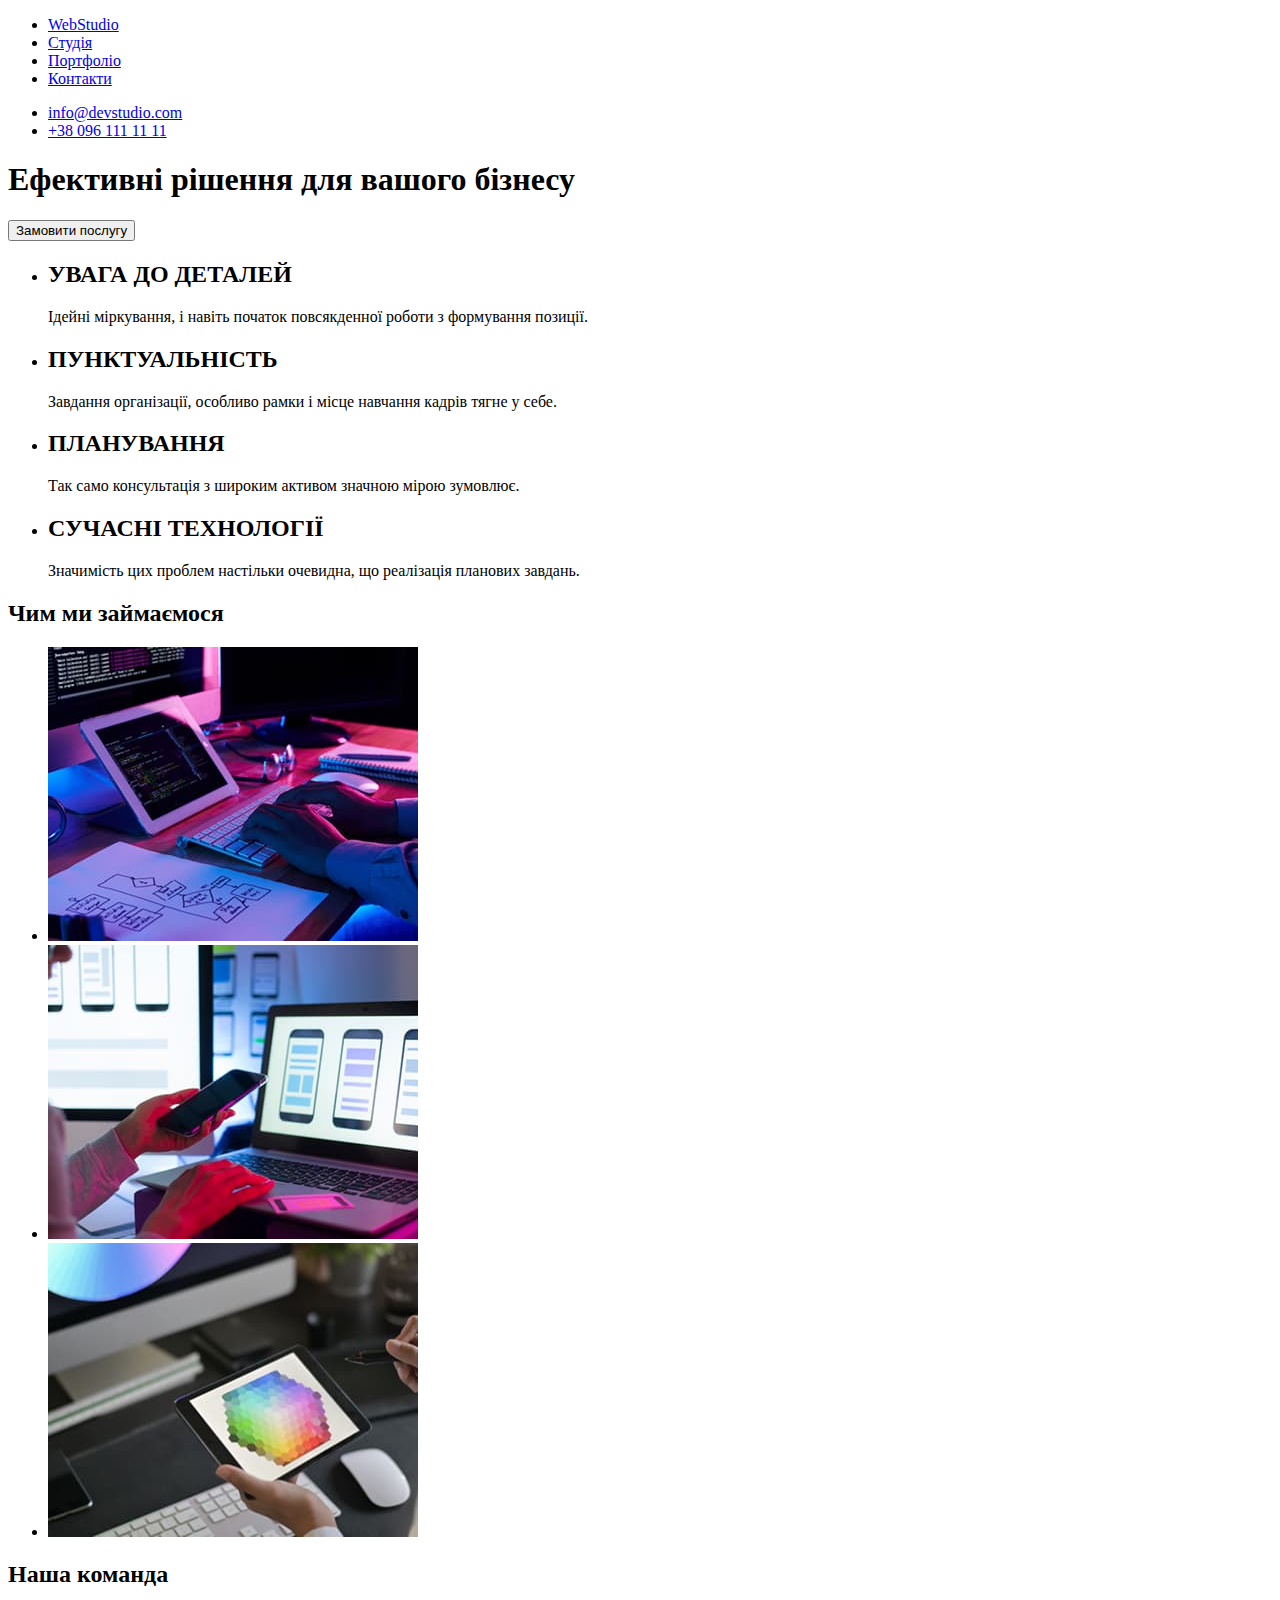
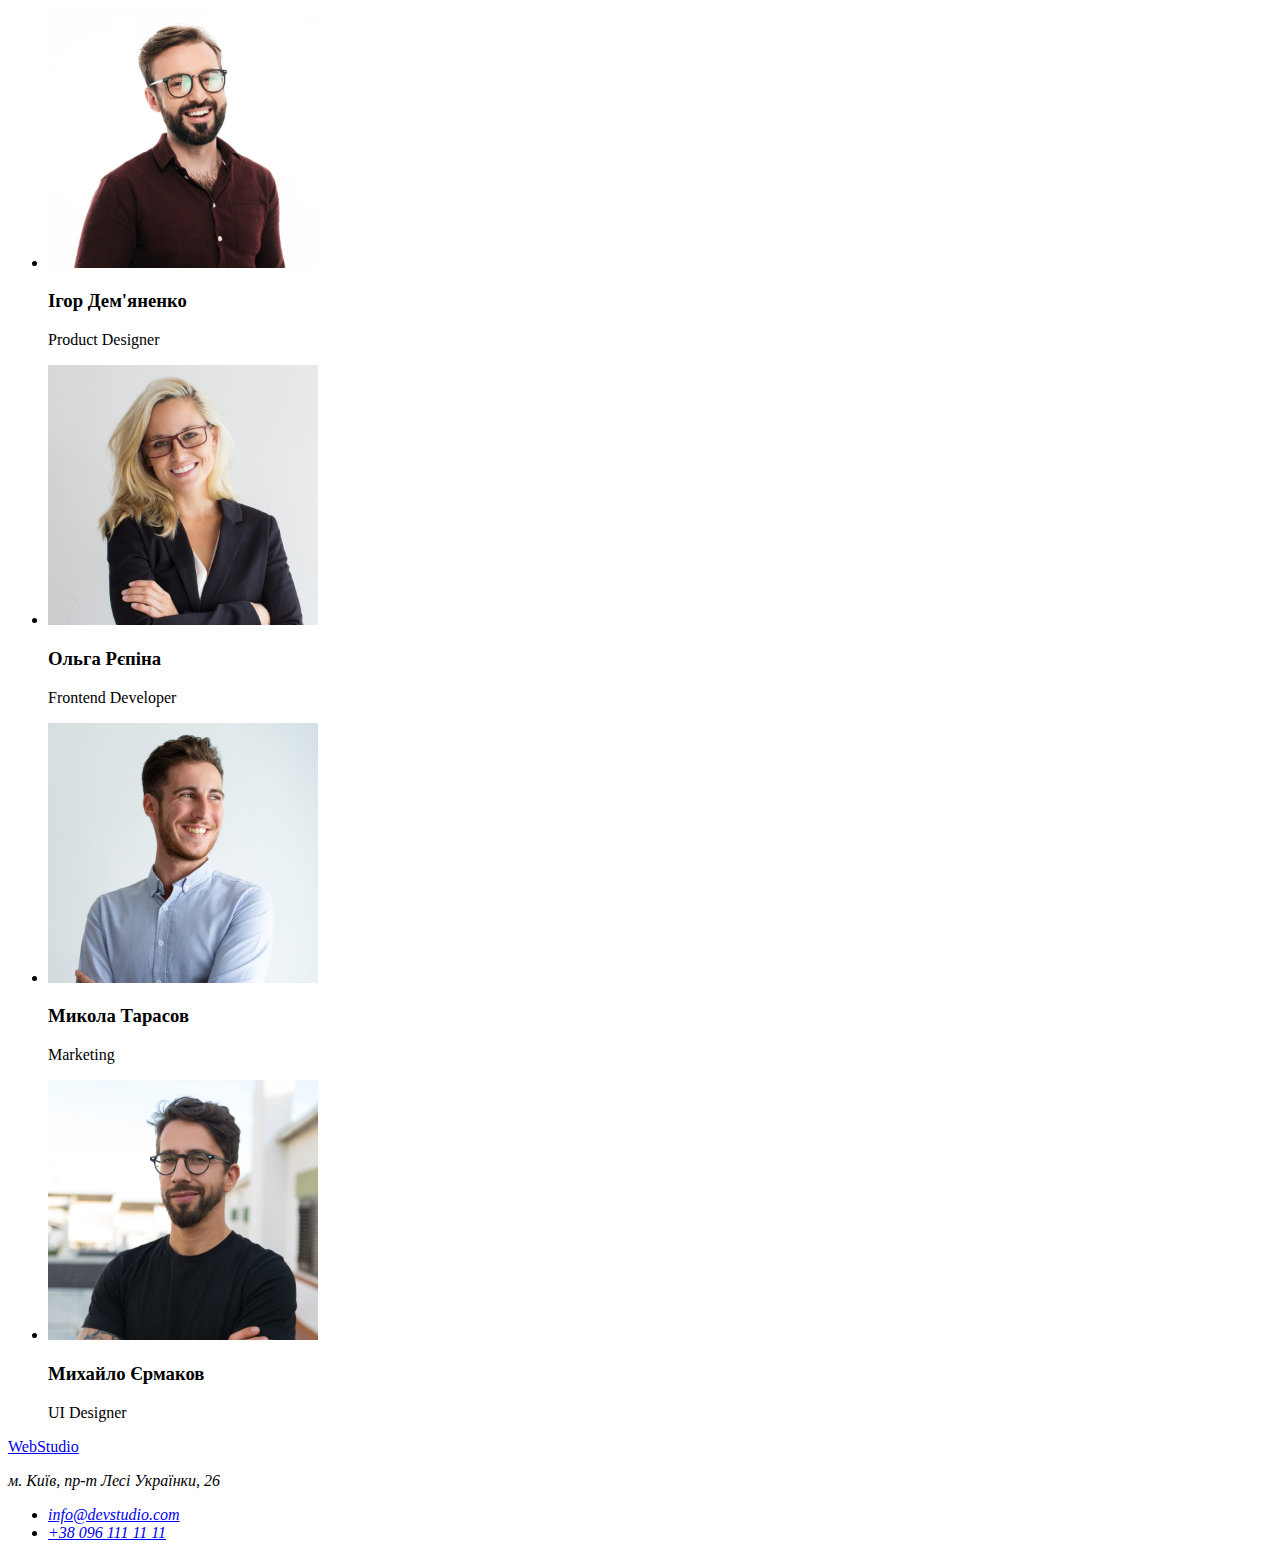
==== index.html @ ef0491e6 "Добавляет ссылки на страницу портфолио и контактов, переводит текст на украинский язык" ====
<!DOCTYPE html>
<html lang="ru">
    <head>
        <meta charset="UTF-8" />
        <meta name="viewport" content="width=device-width, initial-scale=1.0" />
        <meta name="description" content="Услуги веб-студии" />
        <title>Web Studio</title>
    </head>
    <body>
        <header>
            <nav>
                <ul>
                    <li><a href="./index.html">WebStudio</a></li>
                    <li><a href="./index.html">Студія</a></li>
                    <li><a href="./portfolio.html">Портфоліо</a></li>
                    <li><a href="./сontacts.html">Контакти</a></li>
                </ul>
            </nav>
            <ul>
                <li>
                    <a href="mailto:info@devstudio.com">info@devstudio.com</a>
                </li>
                <li><a href="tel:+380961111111">+38 096 111 11 11</a></li>
            </ul>
        </header>
        <main>
            <section>
                <h1>Ефективні рішення для вашого бізнесу</h1>
                <button type="button">Замовити послугу</button>
            </section>
            <section>
                <ul>
                    <li>
                        <h2>УВАГА ДО ДЕТАЛЕЙ</h2>
                        <p>
                            Ідейні міркування, і навіть початок повсякденної роботи з формування
                            позиції.
                        </p>
                    </li>
                    <li>
                        <h2>ПУНКТУАЛЬНІСТЬ</h2>
                        <p>
                            Завдання організації, особливо рамки і місце навчання кадрів тягне у
                            себе.
                        </p>
                    </li>
                    <li>
                        <h2>ПЛАНУВАННЯ</h2>
                        <p>Так само консультація з широким активом значною мірою зумовлює.</p>
                    </li>
                    <li>
                        <h2>СУЧАСНІ ТЕХНОЛОГІЇ</h2>
                        <p>
                            Значимість цих проблем настільки очевидна, що реалізація планових
                            завдань.
                        </p>
                    </li>
                </ul>
            </section>
            <section>
                <h2>Чим ми займаємося</h2>
                <ul>
                    <li>
                        <a href="">
                            <img src="./images/box_1.jpg" alt="программирование" width="370" />
                        </a>
                    </li>
                    <li>
                        <a href="">
                            <img
                                src="./images/box_2.jpg"
                                alt="интерфейсы для мобильных устройств"
                                width="370"
                            />
                        </a>
                    </li>
                    <li>
                        <a href="">
                            <img src="./images/box_3.jpg" alt="веб-дизайн" width="370" />
                        </a>
                    </li>
                </ul>
            </section>
            <section>
                <h2>Наша команда</h2>
                <ul>
                    <li>
                        <img src="./images/img_1.jpg" alt="Фото Игоря Демьяненко" width="270" />
                        <h3>Ігор Дем'яненко</h3>
                        <p>Product Designer</p>
                    </li>
                    <li>
                        <img src="./images/img_2.jpg" alt="Фото Ольги Репиной" width="270" />
                        <h3>Ольга Рєпіна</h3>
                        <p>Frontend Developer</p>
                    </li>
                    <li>
                        <img src="./images/img_3.jpg" alt="Фото Николая Тарасова" width="270" />
                        <h3>Микола Тарасов</h3>
                        <p>Marketing</p>
                    </li>
                    <li>
                        <img src="./images/img_4.jpg" alt="Фото Михаила Ермакова" width="270" />
                        <h3>Михайло Єрмаков</h3>
                        <p>UI Designer</p>
                    </li>
                </ul>
            </section>
        </main>
        <footer>
            <a href="./index.html">WebStudio</a>
            <address>
                <p>м. Київ, пр-т Лесі Українки, 26</p>
                <ul>
                    <li>
                        <a href="mailto:info@devstudio.com">info@devstudio.com</a>
                    </li>
                    <li><a href="tel:+380961111111">+38 096 111 11 11</a></li>
                </ul>
            </address>
        </footer>
    </body>
</html>
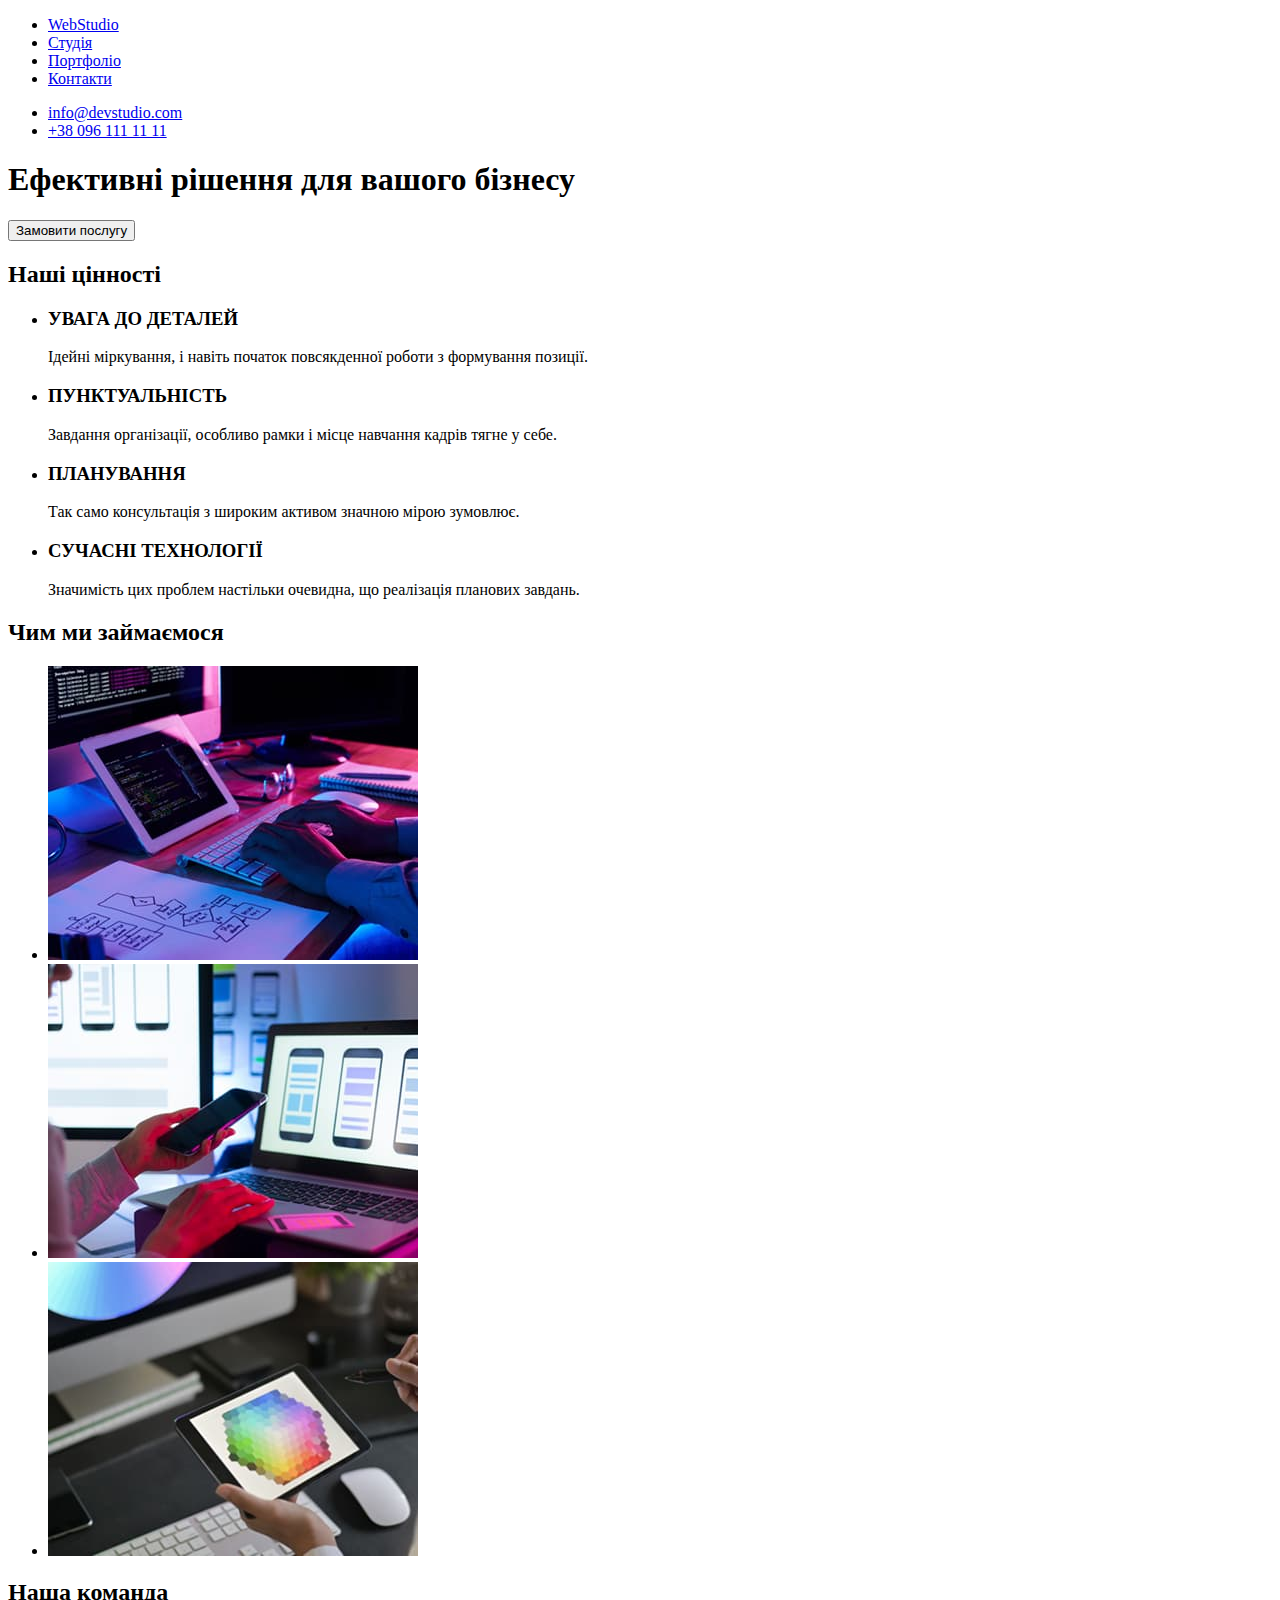
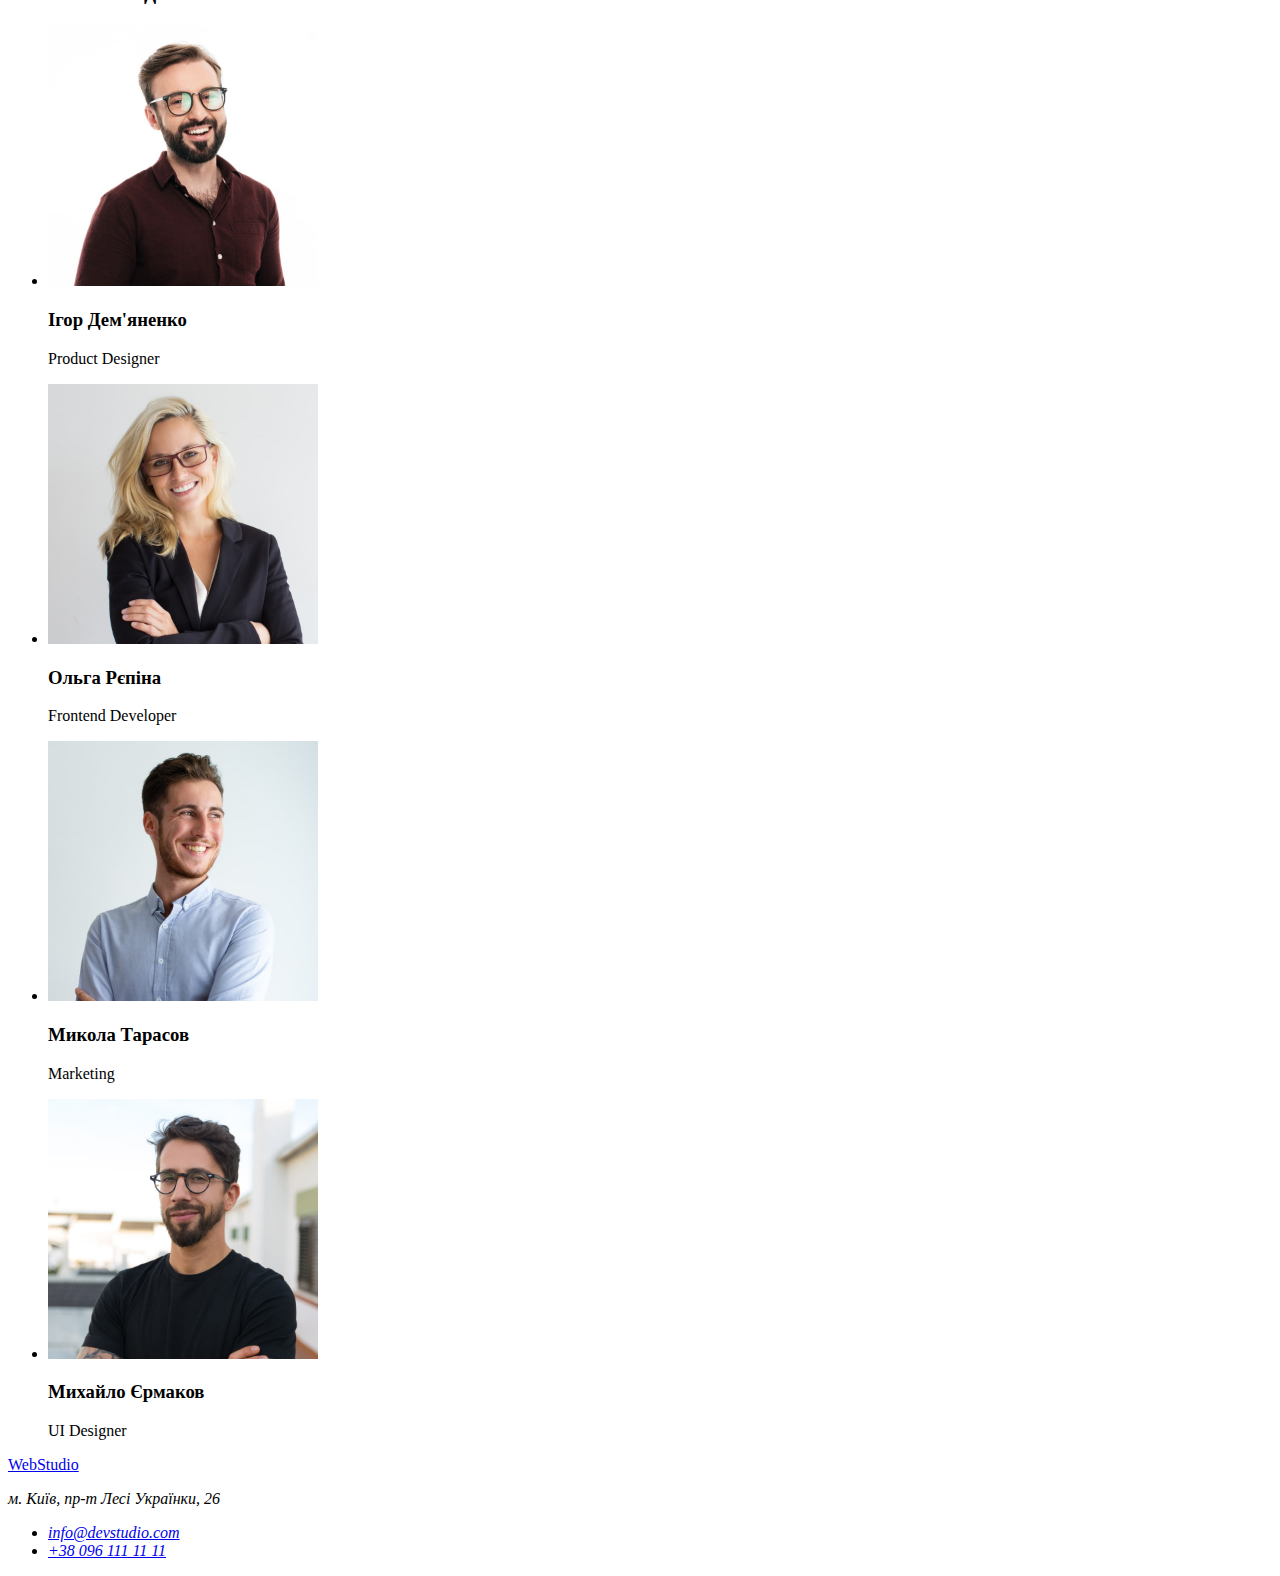
==== commit d48f5662: "Добавляет разметку в index.html и portfolio.html" ====
--- a/index.html
+++ b/index.html
@@ -29,27 +29,28 @@
                 <button type="button">Замовити послугу</button>
             </section>
             <section>
+               <h2>Наші цінності</h2>
                 <ul>
                     <li>
-                        <h2>УВАГА ДО ДЕТАЛЕЙ</h2>
+                        <h3>УВАГА ДО ДЕТАЛЕЙ</h3>
                         <p>
                             Ідейні міркування, і навіть початок повсякденної роботи з формування
                             позиції.
                         </p>
                     </li>
                     <li>
-                        <h2>ПУНКТУАЛЬНІСТЬ</h2>
+                        <h3>ПУНКТУАЛЬНІСТЬ</h3>
                         <p>
                             Завдання організації, особливо рамки і місце навчання кадрів тягне у
                             себе.
                         </p>
                     </li>
                     <li>
-                        <h2>ПЛАНУВАННЯ</h2>
+                        <h3>ПЛАНУВАННЯ</h3>
                         <p>Так само консультація з широким активом значною мірою зумовлює.</p>
                     </li>
                     <li>
-                        <h2>СУЧАСНІ ТЕХНОЛОГІЇ</h2>
+                        <h3>СУЧАСНІ ТЕХНОЛОГІЇ</h3>
                         <p>
                             Значимість цих проблем настільки очевидна, що реалізація планових
                             завдань.
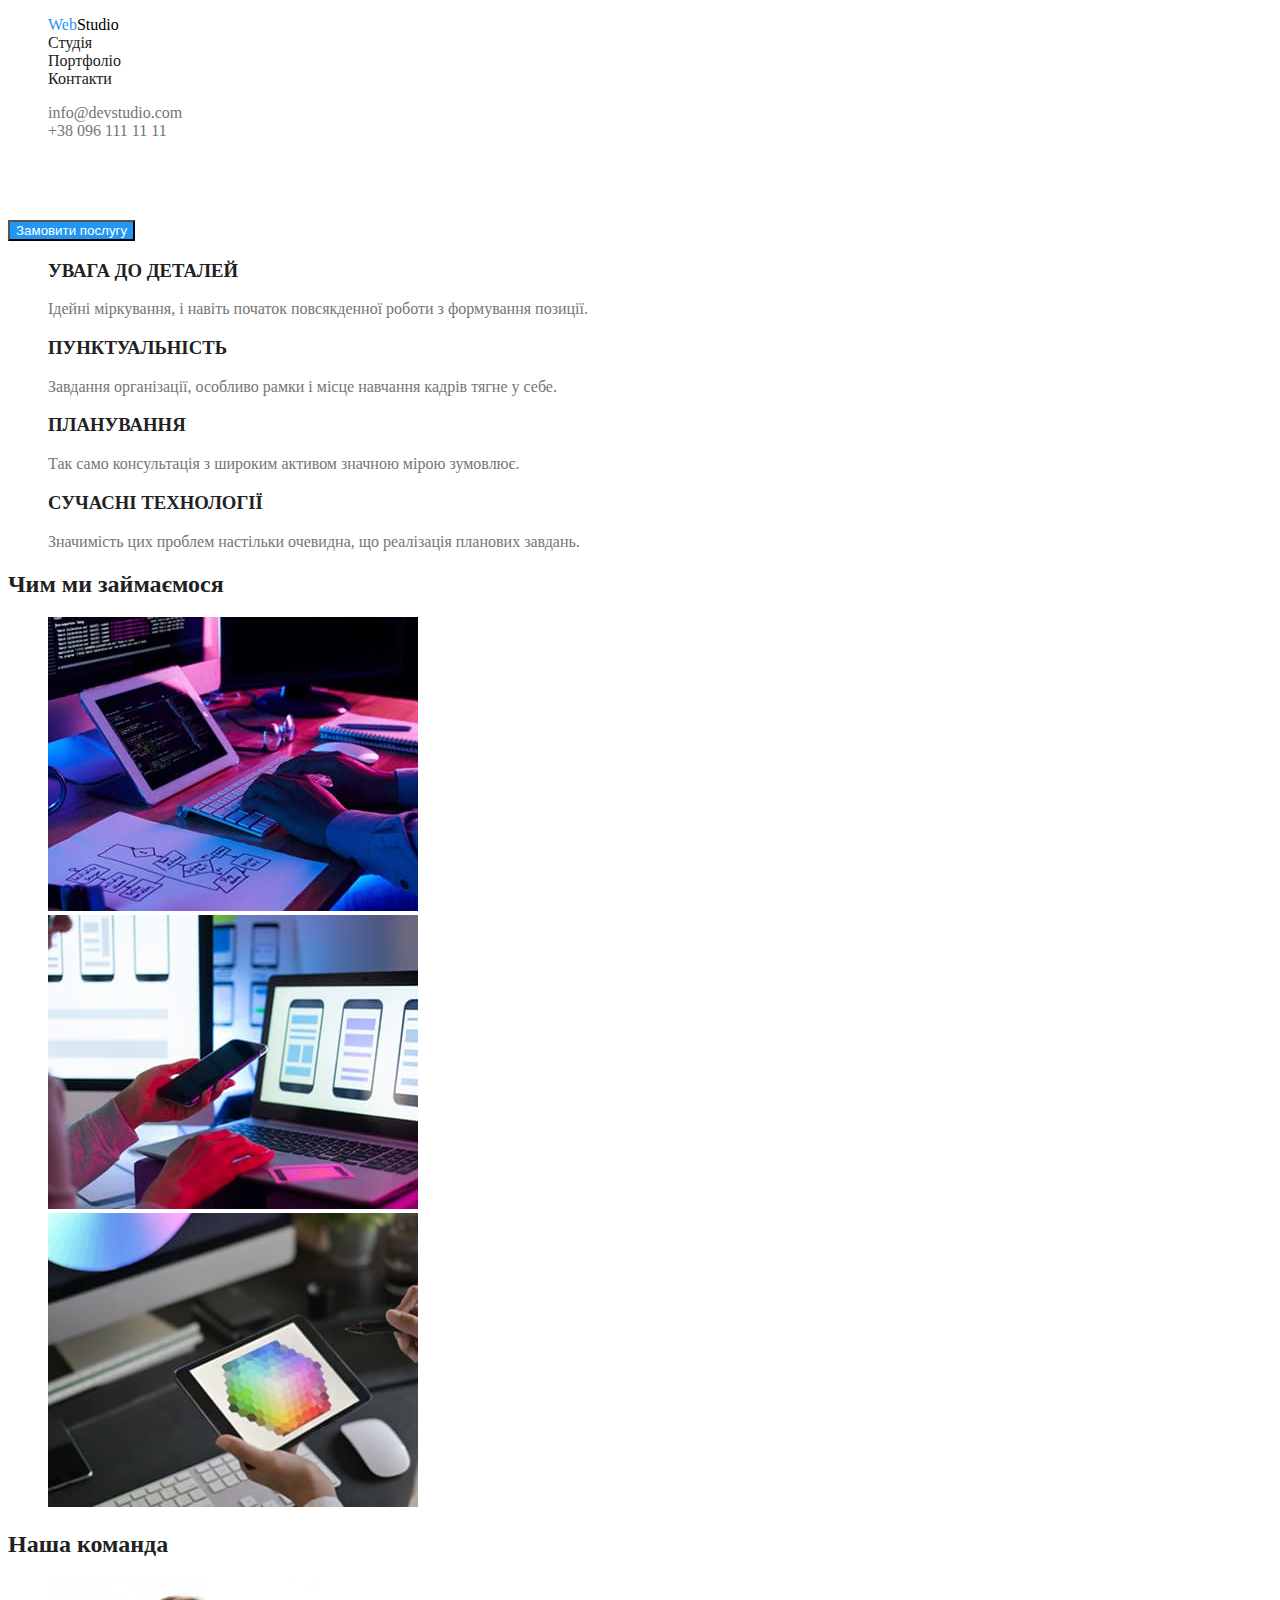
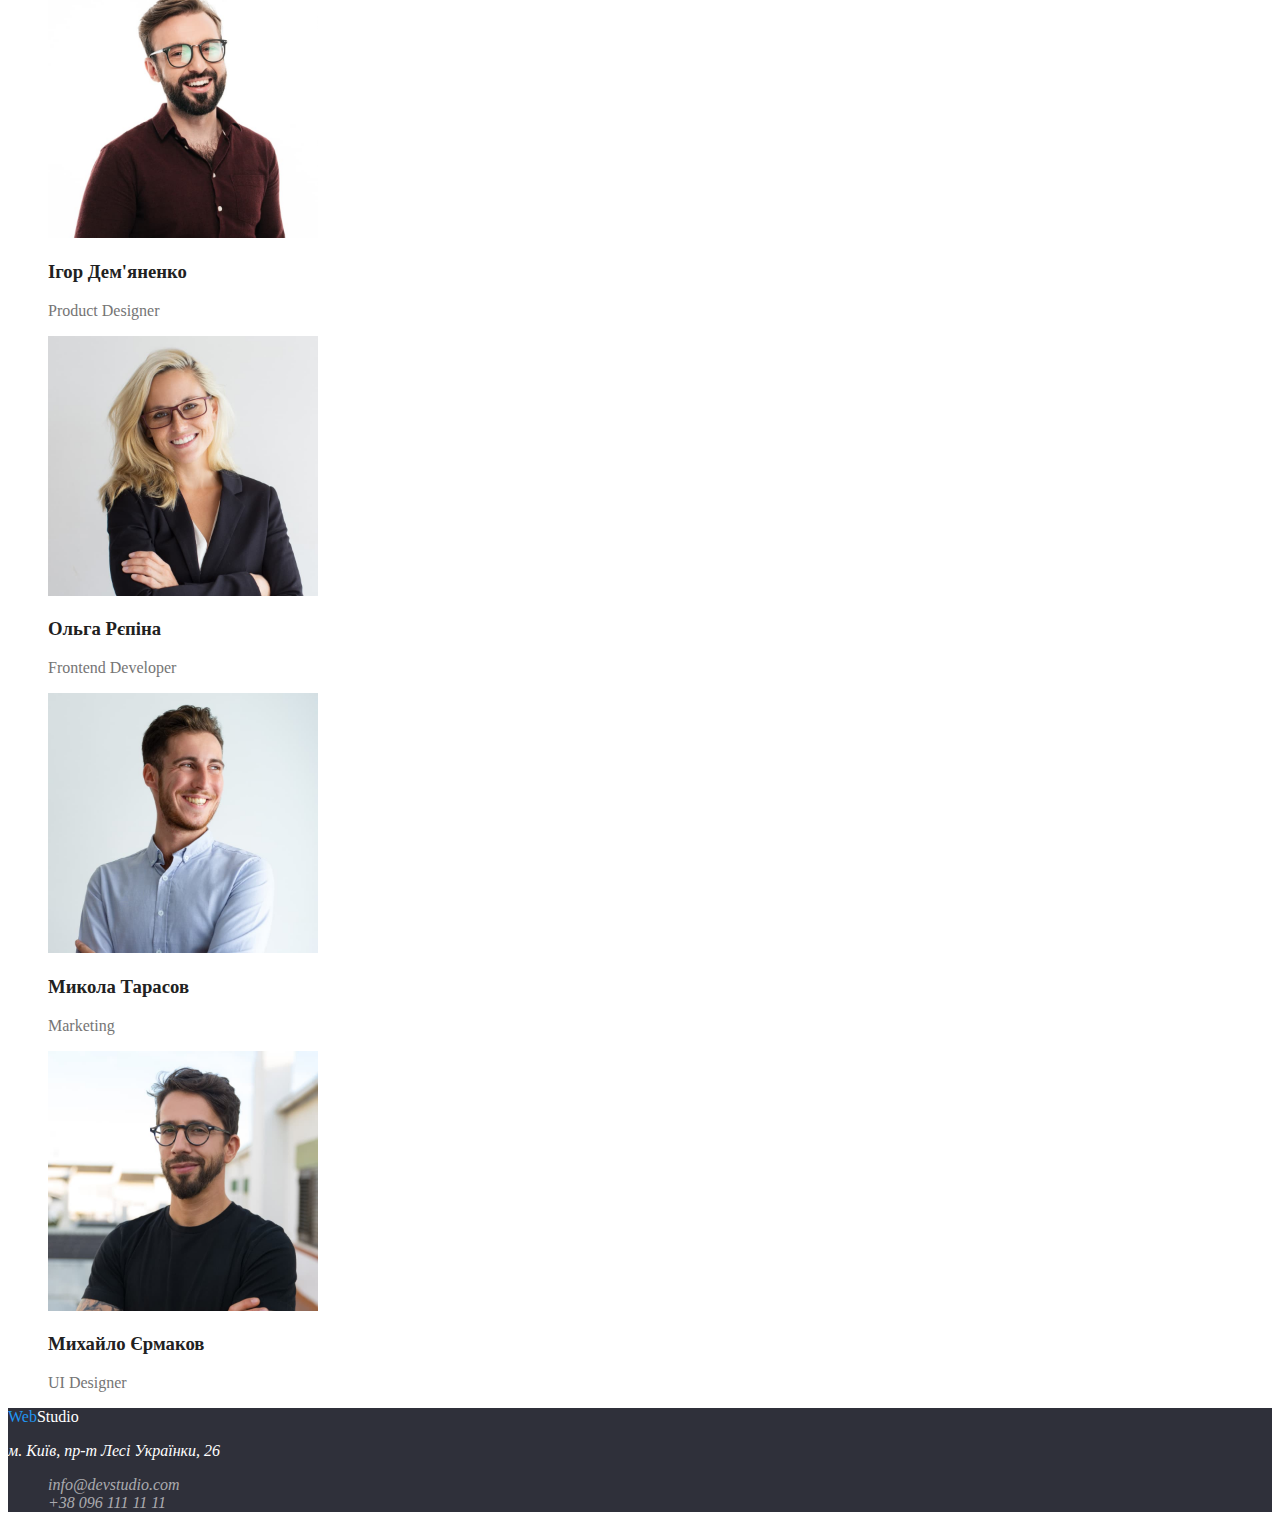
==== commit e77320ff: "Добавляет цвета в css" ====
--- a/index.html
+++ b/index.html
@@ -5,59 +5,69 @@
         <meta name="viewport" content="width=device-width, initial-scale=1.0" />
         <meta name="description" content="Услуги веб-студии" />
         <title>Web Studio</title>
+        <link rel="stylesheet" href="./css/styles.css" />
     </head>
     <body>
         <header>
+            <!-- Навигация и контакты в хедере -->
             <nav>
-                <ul>
-                    <li><a href="./index.html">WebStudio</a></li>
-                    <li><a href="./index.html">Студія</a></li>
-                    <li><a href="./portfolio.html">Портфоліо</a></li>
-                    <li><a href="./сontacts.html">Контакти</a></li>
+                <ul class="site-nav">
+                    <li>
+                        <a class="logo" href="./index.html" lang="en"
+                            ><span class="logo-accent">Web</span>Studio</a
+                        >
+                    </li>
+                    <li><a class="site-nav-link" href="./index.html">Студія</a></li>
+                    <li><a class="site-nav-link" href="./portfolio.html">Портфоліо</a></li>
+                    <li><a class="site-nav-link" href="./сontacts.html">Контакти</a></li>
                 </ul>
             </nav>
-            <ul>
+            <ul class="contacts">
+                <li class>
+                    <a class="contacts-link" href="mailto:info@devstudio.com">info@devstudio.com</a>
+                </li>
                 <li>
-                    <a href="mailto:info@devstudio.com">info@devstudio.com</a>
+                    <a class="contacts-link" href="tel:+380961111111">+38 096 111 11 11</a>
                 </li>
-                <li><a href="tel:+380961111111">+38 096 111 11 11</a></li>
             </ul>
         </header>
         <main>
-            <section>
-                <h1>Ефективні рішення для вашого бізнесу</h1>
-                <button type="button">Замовити послугу</button>
+            <section class="hero">
+                <h1 class="hero-title">Ефективні рішення для вашого бізнесу</h1>
+                <button class="hero-button" type="button">Замовити послугу</button>
             </section>
-            <section>
-               <h2>Наші цінності</h2>
+            <!-- Секция преимуществ -->
+            <section class="advantages">
+                <h2 class="visually-hidden">Наші цінності</h2>
                 <ul>
                     <li>
-                        <h3>УВАГА ДО ДЕТАЛЕЙ</h3>
-                        <p>
+                        <h3 class="advantages-subtitle">УВАГА ДО ДЕТАЛЕЙ</h3>
+                        <p class="advantages-text">
                             Ідейні міркування, і навіть початок повсякденної роботи з формування
                             позиції.
                         </p>
                     </li>
                     <li>
-                        <h3>ПУНКТУАЛЬНІСТЬ</h3>
-                        <p>
+                        <h3 class="advantages-subtitle">ПУНКТУАЛЬНІСТЬ</h3>
+                        <p class="advantages-text">
                             Завдання організації, особливо рамки і місце навчання кадрів тягне у
                             себе.
                         </p>
                     </li>
                     <li>
-                        <h3>ПЛАНУВАННЯ</h3>
-                        <p>Так само консультація з широким активом значною мірою зумовлює.</p>
+                        <h3 class="advantages-subtitle">ПЛАНУВАННЯ</h3>
+                        <p class="advantages-text">Так само консультація з широким активом значною мірою зумовлює.</p>
                     </li>
                     <li>
-                        <h3>СУЧАСНІ ТЕХНОЛОГІЇ</h3>
-                        <p>
+                        <h3 class="advantages-subtitle">СУЧАСНІ ТЕХНОЛОГІЇ</h3>
+                        <p class="advantages-text">
                             Значимість цих проблем настільки очевидна, що реалізація планових
                             завдань.
                         </p>
                     </li>
                 </ul>
             </section>
+            <!-- Чем мы занимаемся -->
             <section>
                 <h2>Чим ми займаємося</h2>
                 <ul>
@@ -82,41 +92,41 @@
                     </li>
                 </ul>
             </section>
-            <section>
-                <h2>Наша команда</h2>
-                <ul>
+            <section class="team">
+                <h2 class="team-title">Наша команда</h2>
+                <ul class="team-list">
                     <li>
                         <img src="./images/img_1.jpg" alt="Фото Игоря Демьяненко" width="270" />
                         <h3>Ігор Дем'яненко</h3>
-                        <p>Product Designer</p>
+                        <p class="team-text">Product Designer</p>
                     </li>
                     <li>
                         <img src="./images/img_2.jpg" alt="Фото Ольги Репиной" width="270" />
                         <h3>Ольга Рєпіна</h3>
-                        <p>Frontend Developer</p>
+                        <p class="team-text">Frontend Developer</p>
                     </li>
                     <li>
                         <img src="./images/img_3.jpg" alt="Фото Николая Тарасова" width="270" />
                         <h3>Микола Тарасов</h3>
-                        <p>Marketing</p>
+                        <p class="team-text">Marketing</p>
                     </li>
                     <li>
                         <img src="./images/img_4.jpg" alt="Фото Михаила Ермакова" width="270" />
                         <h3>Михайло Єрмаков</h3>
-                        <p>UI Designer</p>
+                        <p class="team-text">UI Designer</p>
                     </li>
                 </ul>
             </section>
         </main>
         <footer>
-            <a href="./index.html">WebStudio</a>
+            <a class="logo-footer" href="./index.html"><span class="logo-accent">Web</span>Studio</a>
             <address>
-                <p>м. Київ, пр-т Лесі Українки, 26</p>
+                <p class="address">м. Київ, пр-т Лесі Українки, 26</p>
                 <ul>
                     <li>
-                        <a href="mailto:info@devstudio.com">info@devstudio.com</a>
+                        <a class="contact-address" href="mailto:info@devstudio.com">info@devstudio.com</a>
                     </li>
-                    <li><a href="tel:+380961111111">+38 096 111 11 11</a></li>
+                    <li><a class="contact-address" href="tel:+380961111111">+38 096 111 11 11</a></li>
                 </ul>
             </address>
         </footer>
--- a/css/styles.css
+++ b/css/styles.css
@@ -0,0 +1,119 @@
+body {
+    color: #212121;
+    background-color: #ffffff;
+}
+
+ul {
+    list-style: none;
+}
+
+a {
+    text-decoration: none;
+}
+
+.visually-hidden {
+    position: absolute;
+    width: 1px;
+    height: 1px;
+    padding: 0;
+    margin: -1px;
+    overflow: hidden;
+    clip: rect(0, 0, 0, 0);
+    white-space: nowrap;
+    border: 0;
+}
+
+/* Навигация */
+.logo {
+    color: #000000;
+}
+
+.logo-accent {
+    color: #2196f3;
+}
+
+.site-nav-link {
+    color: currentColor;
+}
+
+/* Контакты в шапке */
+.contacts-link {
+    color: #757575;
+}
+
+.site-nav-link:hover,
+.site-nav-link:focus,
+.contacts-link:hover,
+.contacts-link:focus {
+    color: #2196f3;
+}
+
+/* Секция героя */
+.hero-title {
+    color: #ffffff;
+}
+
+.hero-button {
+    color: #ffffff;
+    background-color: #2196f3;
+}
+
+/* Секция преимуществ  */
+.advantages-text {
+    color: #757575;
+}
+
+/* Секция "Наша команда */
+.team-text {
+    color: #757575;
+}
+
+/* Секция футера */
+footer {
+    background-color: #2f303a;
+}
+
+.logo-footer {
+    color: #ffffff;
+}
+
+.address {
+    color: #ffffff;
+}
+
+.contact-address {
+    color: rgba(255, 255, 255, 0.6);
+}
+
+/* Цвет акцент */
+
+/* color: #2196f3; */
+
+/* Цвет фона секции "Наша команда" */
+/* #F5F4FA */
+
+/* бекграунд секции-героя */
+/* #2F303A */
+
+/* бекграунд секции "Шана команда" */
+/* #F5F4FA */
+
+/* Site nav */
+
+/* В контактах в шапке, секции преимуществ и "наша команда" */
+/* .text-secondary-color {
+    color: #757575;
+} */
+
+/* Цвет контактов в футере (с альфа-каналом) */
+/* .contacts_color {
+    color: rgba(255, 255, 255, 0.6);
+} */
+
+/* Кнопка в герое */
+/* .hero-button {
+    color: #ffffff;
+    background-color: #2196f3;
+} */
+
+/* Стили для визуального скрытия контента */
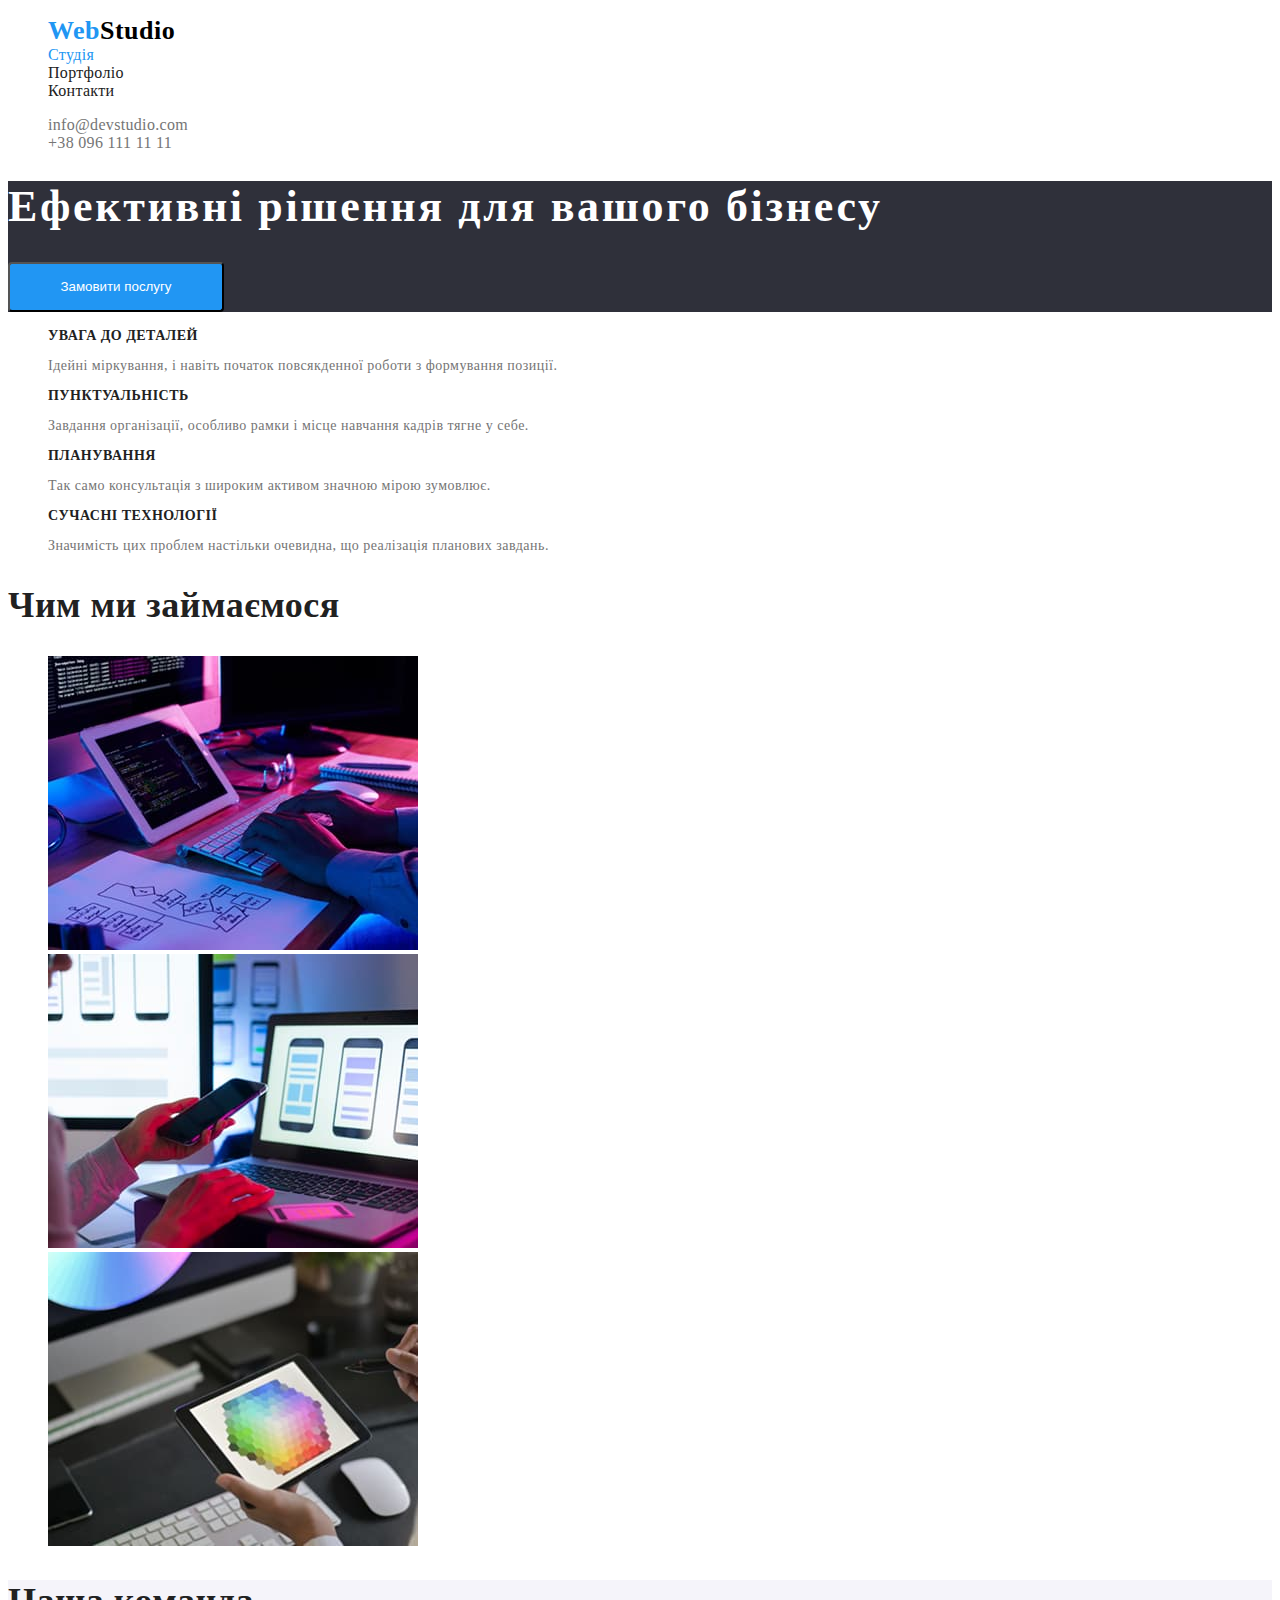
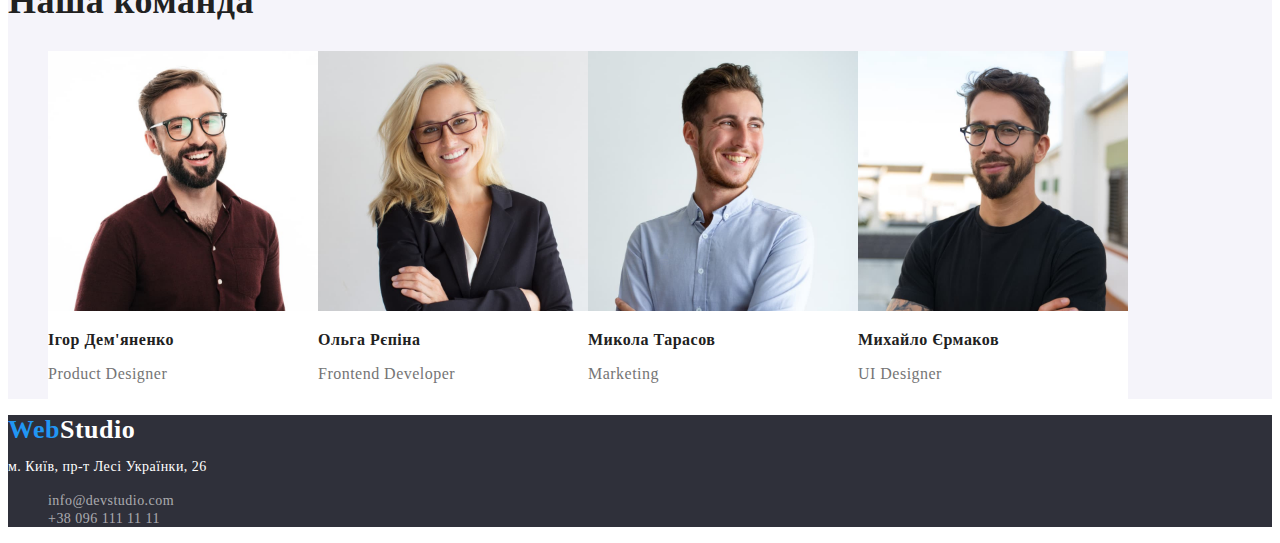
==== commit 88528e6c: "Добавлены переменные. Добавлена разметка для Портфолио . Добавлены стили с размерами шрифтов." ====
--- a/index.html
+++ b/index.html
@@ -8,8 +8,8 @@
         <link rel="stylesheet" href="./css/styles.css" />
     </head>
     <body>
+        <!-- Навигация и контакты в хедере -->
         <header>
-            <!-- Навигация и контакты в хедере -->
             <nav>
                 <ul class="site-nav">
                     <li>
@@ -17,7 +17,7 @@
                             ><span class="logo-accent">Web</span>Studio</a
                         >
                     </li>
-                    <li><a class="site-nav-link" href="./index.html">Студія</a></li>
+                    <li><a class="site-nav-link current" href="./index.html">Студія</a></li>
                     <li><a class="site-nav-link" href="./portfolio.html">Портфоліо</a></li>
                     <li><a class="site-nav-link" href="./сontacts.html">Контакти</a></li>
                 </ul>
@@ -34,7 +34,7 @@
         <main>
             <section class="hero">
                 <h1 class="hero-title">Ефективні рішення для вашого бізнесу</h1>
-                <button class="hero-button" type="button">Замовити послугу</button>
+                <button class="button" type="button">Замовити послугу</button>
             </section>
             <!-- Секция преимуществ -->
             <section class="advantages">
@@ -56,7 +56,9 @@
                     </li>
                     <li>
                         <h3 class="advantages-subtitle">ПЛАНУВАННЯ</h3>
-                        <p class="advantages-text">Так само консультація з широким активом значною мірою зумовлює.</p>
+                        <p class="advantages-text">
+                            Так само консультація з широким активом значною мірою зумовлює.
+                        </p>
                     </li>
                     <li>
                         <h3 class="advantages-subtitle">СУЧАСНІ ТЕХНОЛОГІЇ</h3>
@@ -68,8 +70,8 @@
                 </ul>
             </section>
             <!-- Чем мы занимаемся -->
-            <section>
-                <h2>Чим ми займаємося</h2>
+            <section class="section">
+                <h2 class="section-title">Чим ми займаємося</h2>
                 <ul>
                     <li>
                         <a href="">
@@ -92,41 +94,47 @@
                     </li>
                 </ul>
             </section>
-            <section class="team">
-                <h2 class="team-title">Наша команда</h2>
+            <!-- Наша команда -->
+            <section class="section team">
+                <h2 class="section-title">Наша команда</h2>
                 <ul class="team-list">
-                    <li>
+                    <li class="team-item">
                         <img src="./images/img_1.jpg" alt="Фото Игоря Демьяненко" width="270" />
-                        <h3>Ігор Дем'яненко</h3>
-                        <p class="team-text">Product Designer</p>
+                        <h3 class="team-title">Ігор Дем'яненко</h3>
+                        <p class="team-descroption" lang="en">Product Designer</p>
                     </li>
-                    <li>
+                    <li class="team-item">
                         <img src="./images/img_2.jpg" alt="Фото Ольги Репиной" width="270" />
-                        <h3>Ольга Рєпіна</h3>
-                        <p class="team-text">Frontend Developer</p>
+                        <h3 class="team-title">Ольга Рєпіна</h3>
+                        <p class="team-descroption" lang="en">Frontend Developer</p>
                     </li>
-                    <li>
+                    <li class="team-item">
                         <img src="./images/img_3.jpg" alt="Фото Николая Тарасова" width="270" />
-                        <h3>Микола Тарасов</h3>
-                        <p class="team-text">Marketing</p>
+                        <h3 class="team-title">Микола Тарасов</h3>
+                        <p class="team-descroption" lang="en">Marketing</p>
                     </li>
-                    <li>
+                    <li class="team-item">
                         <img src="./images/img_4.jpg" alt="Фото Михаила Ермакова" width="270" />
-                        <h3>Михайло Єрмаков</h3>
-                        <p class="team-text">UI Designer</p>
+                        <h3 class="team-title">Михайло Єрмаков</h3>
+                        <p class="team-descroption" lang="en">UI Designer</p>
                     </li>
                 </ul>
             </section>
         </main>
-        <footer>
-            <a class="logo-footer" href="./index.html"><span class="logo-accent">Web</span>Studio</a>
+        <!-- Подвал -->
+        <footer class="footer">
+            <a class="logo" href="./index.html"><span class="logo-accent">Web</span>Studio</a>
             <address>
                 <p class="address">м. Київ, пр-т Лесі Українки, 26</p>
                 <ul>
                     <li>
-                        <a class="contact-address" href="mailto:info@devstudio.com">info@devstudio.com</a>
+                        <a class="address contact" href="mailto:info@devstudio.com"
+                            >info@devstudio.com</a
+                        >
                     </li>
-                    <li><a class="contact-address" href="tel:+380961111111">+38 096 111 11 11</a></li>
+                    <li>
+                        <a class="address contact" href="tel:+380961111111">+38 096 111 11 11</a>
+                    </li>
                 </ul>
             </address>
         </footer>
--- a/css/styles.css
+++ b/css/styles.css
@@ -1,16 +1,23 @@
+:root {
+    --primary-text-color: #212121;
+    --secondary-text-color: #757575;
+    --accent-color: #2196f3;
+    --light-section-bg: #f5f4fa;
+    --dark-section-bg: #2f303a;
+    --white-color: #ffffff;
+}
+
 body {
     color: #212121;
     background-color: #ffffff;
+    letter-spacing: 0.03em;
 }
-
 ul {
     list-style: none;
 }
-
 a {
     text-decoration: none;
 }
-
 .visually-hidden {
     position: absolute;
     width: 1px;
@@ -23,97 +30,148 @@
     border: 0;
 }
 
+h1,h2,h3,h4,h5,h6 {
+    font-weight: 700;
+}
+
+.button {
+    width: 216px;
+    height: 50px;
+    color: var(--white-color);
+    background-color: var(--accent-color);
+    border-radius: 4px;
+}
+
+/* Общие стили для секций */
+.section-title {
+    font-size: 36px;
+}
+
 /* Навигация */
 .logo {
+    font-size: 26px;
+    font-weight: 700;
     color: #000000;
 }
-
 .logo-accent {
-    color: #2196f3;
+    color: var(--accent-color);
+}
+.site-nav-link, .contacts-link {
+    color: currentColor;
+    letter-spacing: 0.02em;
 }
 
-.site-nav-link {
-    color: currentColor;
+.site-nav-link.current {
+    color: var(--accent-color);
+}
+
+.site-nav-link,
+.contacts-link {
+    font-weight: 500;
 }
 
 /* Контакты в шапке */
 .contacts-link {
-    color: #757575;
+    color: var(--secondary-text-color);
 }
 
 .site-nav-link:hover,
 .site-nav-link:focus,
 .contacts-link:hover,
 .contacts-link:focus {
-    color: #2196f3;
+    color: var(--accent-color);
 }
 
 /* Секция героя */
+.hero {
+    background-color: var(--dark-section-bg);
+}
 .hero-title {
-    color: #ffffff;
+    font-size: 44px;
+    font-weight: 900;
+    letter-spacing: 0.06em;
+    color: var(--white-color);
 }
 
-.hero-button {
-    color: #ffffff;
+/* Секция преимуществ  */
+
+.advantages-subtitle,
+.advantages-text {
+    font-size: 14px;
+}
+
+.advantages-text {
+    color: var(--secondary-text-color);
+}
+
+/* Секция "Наша команда */
+
+.team {
+    background-color: var(--light-section-bg);
+}
+
+.team-list {
+    display: flex;
+}
+
+.team-item {
+    width: 270px;
+    background-color: var(--white-color);
+}
+
+.team-title,
+.team-descroption {
+    font-size: 16px;
+}
+
+.team-descroption {
+    color: var(--secondary-text-color);
+}
+
+/* Секция футера */
+/* !Цвет контактов в футере (с альфа-каналом) */
+/* .contacts_color {
+    color: rgba(255, 255, 255, 0.6);
+} */
+.footer {
+    background-color: var(--dark-section-bg);
+}
+
+.footer > .logo {
+    color: var(--white-color);
+}
+
+.address {
+    color: var(--white-color);
+    font-style: normal;
+    font-size: 14px;
+}
+
+.address.contact {
+    color: rgba(255, 255, 255, 0.6);
+}
+
+/* !PORTFOLIO */
+/* Фильтр со списком работ */
+.portfolio-button {
+    color: #212121;
+    background-color: #f5f4fa;
+}
+
+.portfolio-button:hover,
+.portfolio-button:focus {
+    color: var(--white-color);
     background-color: #2196f3;
 }
 
-/* Секция преимуществ  */
-.advantages-text {
-    color: #757575;
+/* Примеры работ */
+
+.examples-subtitle {
+    font-size: 18px;
+    letter-spacing: 0.06em;
 }
 
-/* Секция "Наша команда */
-.team-text {
-    color: #757575;
+.examples-despription {
+    font-size: 16px;
+    color: var(--secondary-text-color);
 }
-
-/* Секция футера */
-footer {
-    background-color: #2f303a;
-}
-
-.logo-footer {
-    color: #ffffff;
-}
-
-.address {
-    color: #ffffff;
-}
-
-.contact-address {
-    color: rgba(255, 255, 255, 0.6);
-}
-
-/* Цвет акцент */
-
-/* color: #2196f3; */
-
-/* Цвет фона секции "Наша команда" */
-/* #F5F4FA */
-
-/* бекграунд секции-героя */
-/* #2F303A */
-
-/* бекграунд секции "Шана команда" */
-/* #F5F4FA */
-
-/* Site nav */
-
-/* В контактах в шапке, секции преимуществ и "наша команда" */
-/* .text-secondary-color {
-    color: #757575;
-} */
-
-/* Цвет контактов в футере (с альфа-каналом) */
-/* .contacts_color {
-    color: rgba(255, 255, 255, 0.6);
-} */
-
-/* Кнопка в герое */
-/* .hero-button {
-    color: #ffffff;
-    background-color: #2196f3;
-} */
-
-/* Стили для визуального скрытия контента */
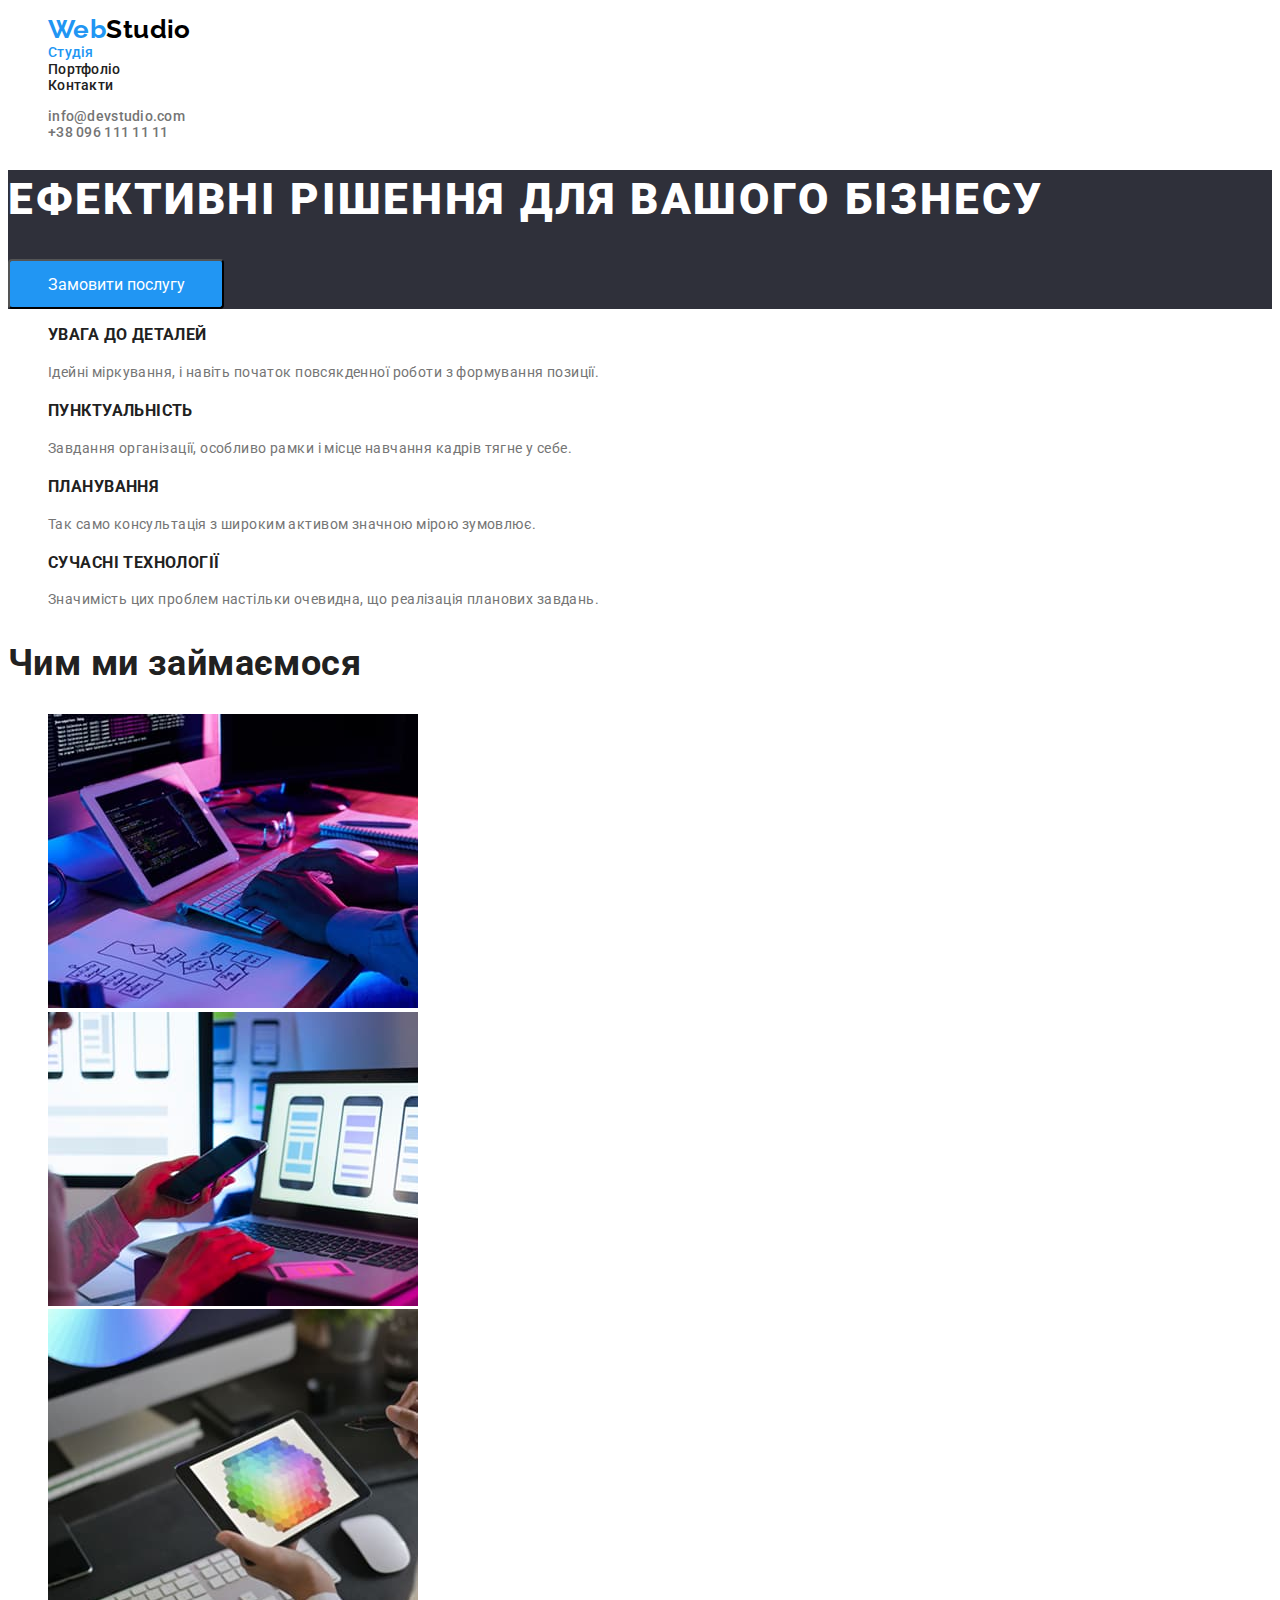
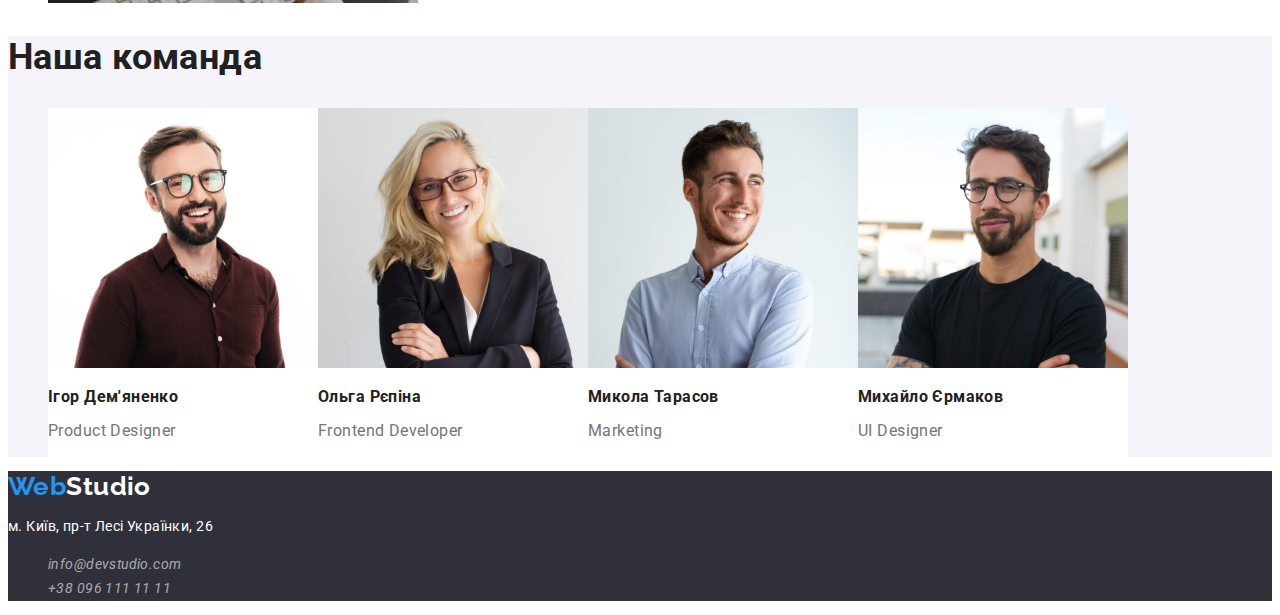
==== commit 7ba51f42: "Добавляет стили для текста и шрифты" ====
--- a/index.html
+++ b/index.html
@@ -1,10 +1,16 @@
 <!DOCTYPE html>
-<html lang="ru">
+<html lang="ua">
     <head>
         <meta charset="UTF-8" />
         <meta name="viewport" content="width=device-width, initial-scale=1.0" />
         <meta name="description" content="Услуги веб-студии" />
         <title>Web Studio</title>
+        <link rel="preconnect" href="https://fonts.googleapis.com" />
+        <link rel="preconnect" href="https://fonts.gstatic.com" crossorigin />
+        <link
+            href="https://fonts.googleapis.com/css2?family=Raleway:wght@700&family=Roboto:wght@400;500;700;900&display=swap"
+            rel="stylesheet"
+        />
         <link rel="stylesheet" href="./css/styles.css" />
     </head>
     <body>
@@ -36,6 +42,7 @@
                 <h1 class="hero-title">Ефективні рішення для вашого бізнесу</h1>
                 <button class="button" type="button">Замовити послугу</button>
             </section>
+
             <!-- Секция преимуществ -->
             <section class="advantages">
                 <h2 class="visually-hidden">Наші цінності</h2>
@@ -124,8 +131,8 @@
         <!-- Подвал -->
         <footer class="footer">
             <a class="logo" href="./index.html"><span class="logo-accent">Web</span>Studio</a>
-            <address>
-                <p class="address">м. Київ, пр-т Лесі Українки, 26</p>
+            <address class="address">
+                <p class="address-text">м. Київ, пр-т Лесі Українки, 26</p>
                 <ul>
                     <li>
                         <a class="address contact" href="mailto:info@devstudio.com"
--- a/css/styles.css
+++ b/css/styles.css
@@ -7,17 +7,28 @@
     --white-color: #ffffff;
 }
 
+/* Roboto font-weight: 400, 500, 700, 900 */
+/* Raleway: 700 */
 body {
+    font-family: 'Roboto', sans-serif;
+    font-size: 14px;
+    letter-spacing: 0.03em;
+    line-height: 1.17;
     color: #212121;
     background-color: #ffffff;
-    letter-spacing: 0.03em;
 }
 ul {
     list-style: none;
 }
 a {
     text-decoration: none;
-}
+    color: inherit;
+}
+
+button {
+    font-family: inherit;
+}
+
 .visually-hidden {
     position: absolute;
     width: 1px;
@@ -30,11 +41,17 @@
     border: 0;
 }
 
-h1,h2,h3,h4,h5,h6 {
+h1,
+h2,
+h3,
+h4,
+h5,
+h6 {
     font-weight: 700;
 }
 
 .button {
+    font-size: 16px;
     width: 216px;
     height: 50px;
     color: var(--white-color);
@@ -49,6 +66,8 @@
 
 /* Навигация */
 .logo {
+        font-family: 'Raleway', sans-serif;
+
     font-size: 26px;
     font-weight: 700;
     color: #000000;
@@ -56,7 +75,8 @@
 .logo-accent {
     color: var(--accent-color);
 }
-.site-nav-link, .contacts-link {
+.site-nav-link,
+.contacts-link {
     color: currentColor;
     letter-spacing: 0.02em;
 }
@@ -89,18 +109,16 @@
 .hero-title {
     font-size: 44px;
     font-weight: 900;
+    line-height: 1.36;
     letter-spacing: 0.06em;
+    text-transform: uppercase;
     color: var(--white-color);
 }
 
 /* Секция преимуществ  */
 
-.advantages-subtitle,
 .advantages-text {
-    font-size: 14px;
-}
-
-.advantages-text {
+    line-height: 1.71;
     color: var(--secondary-text-color);
 }
 
@@ -142,6 +160,10 @@
 }
 
 .address {
+    line-height: 1.71;
+}
+
+.address > .address-text {
     color: var(--white-color);
     font-style: normal;
     font-size: 14px;
@@ -154,8 +176,11 @@
 /* !PORTFOLIO */
 /* Фильтр со списком работ */
 .portfolio-button {
+    font-size: 16px;
+    line-height: 1.62;
     color: #212121;
     background-color: #f5f4fa;
+    border: none;
 }
 
 .portfolio-button:hover,
@@ -168,10 +193,18 @@
 
 .examples-subtitle {
     font-size: 18px;
+    line-height: 2;
     letter-spacing: 0.06em;
 }
 
-.examples-despription {
-    font-size: 16px;
-    color: var(--secondary-text-color);
-}
+.examples-description {
+    display: none;
+    font-size: 18px;
+    line-height: 1.55;
+}
+
+.examples-category {
+    font-size: 16px;
+    line-height: 1.87;
+    color: var(--secondary-text-color);
+}
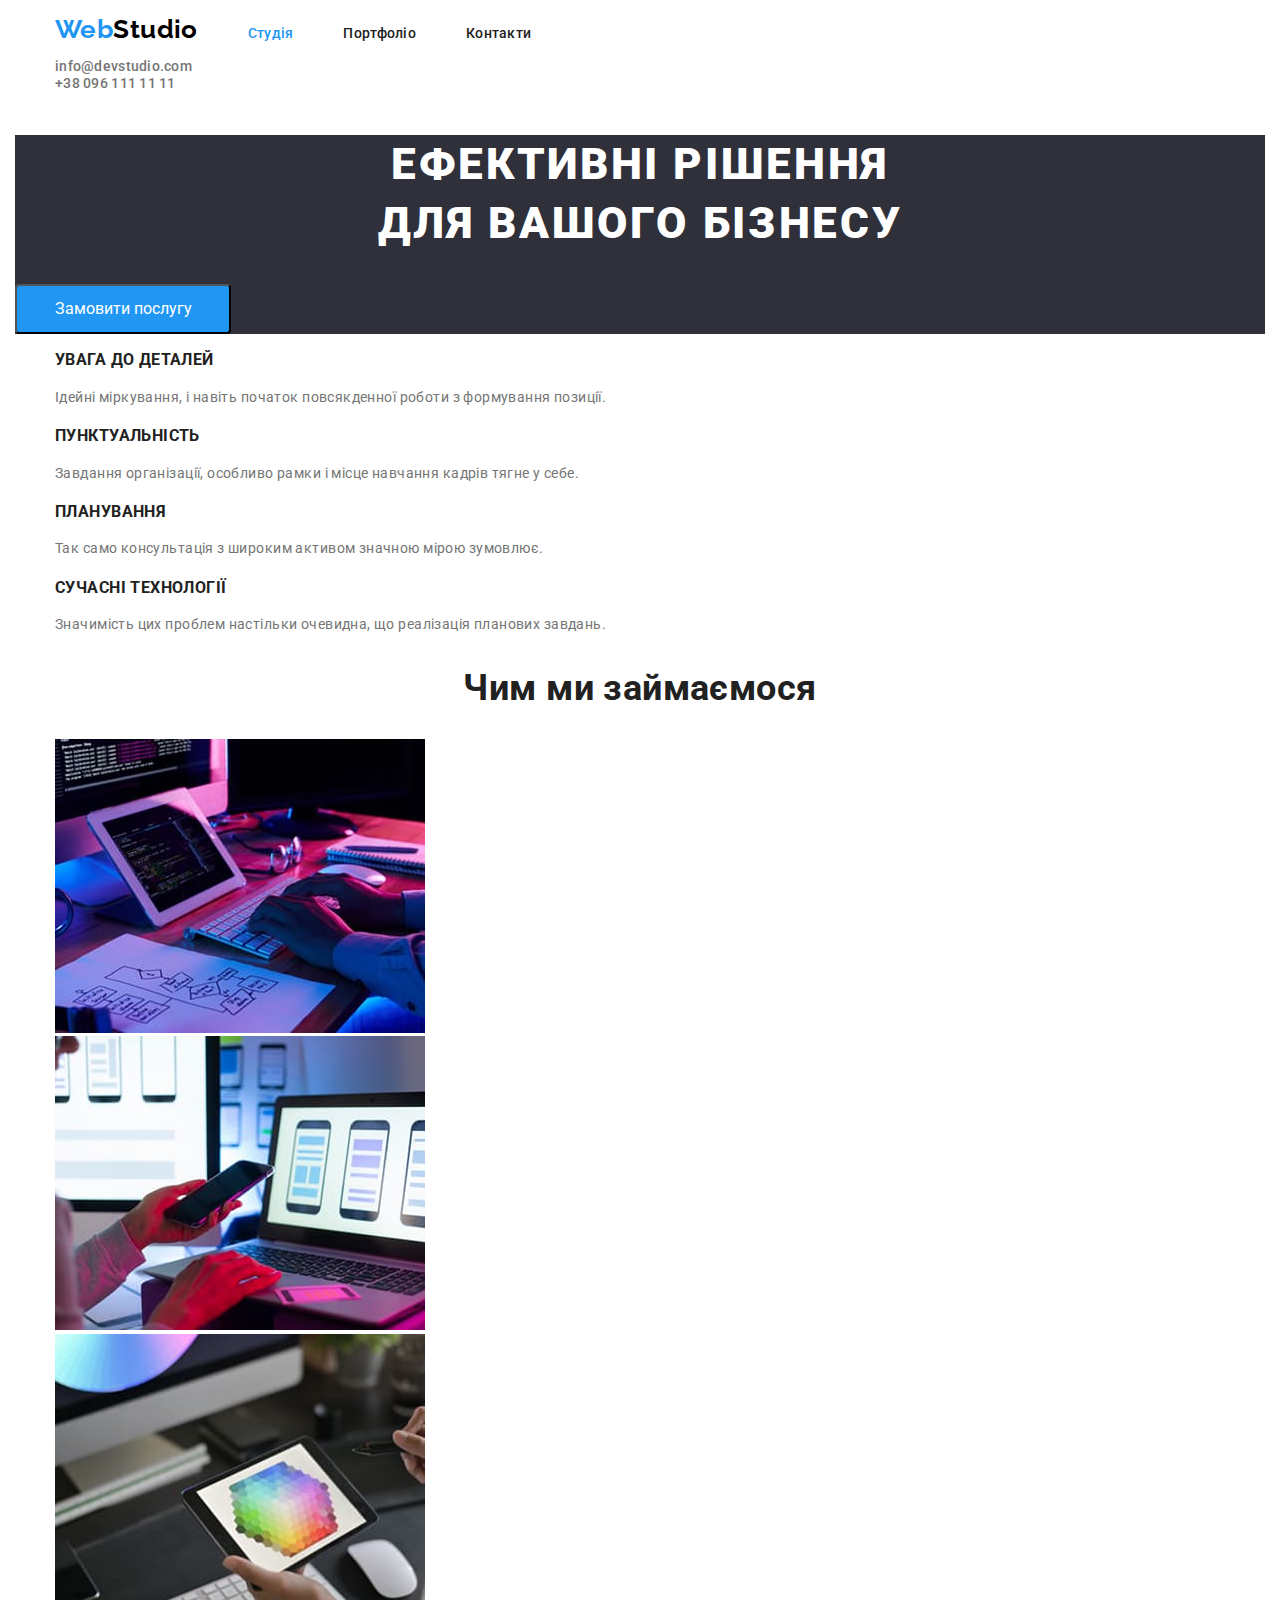
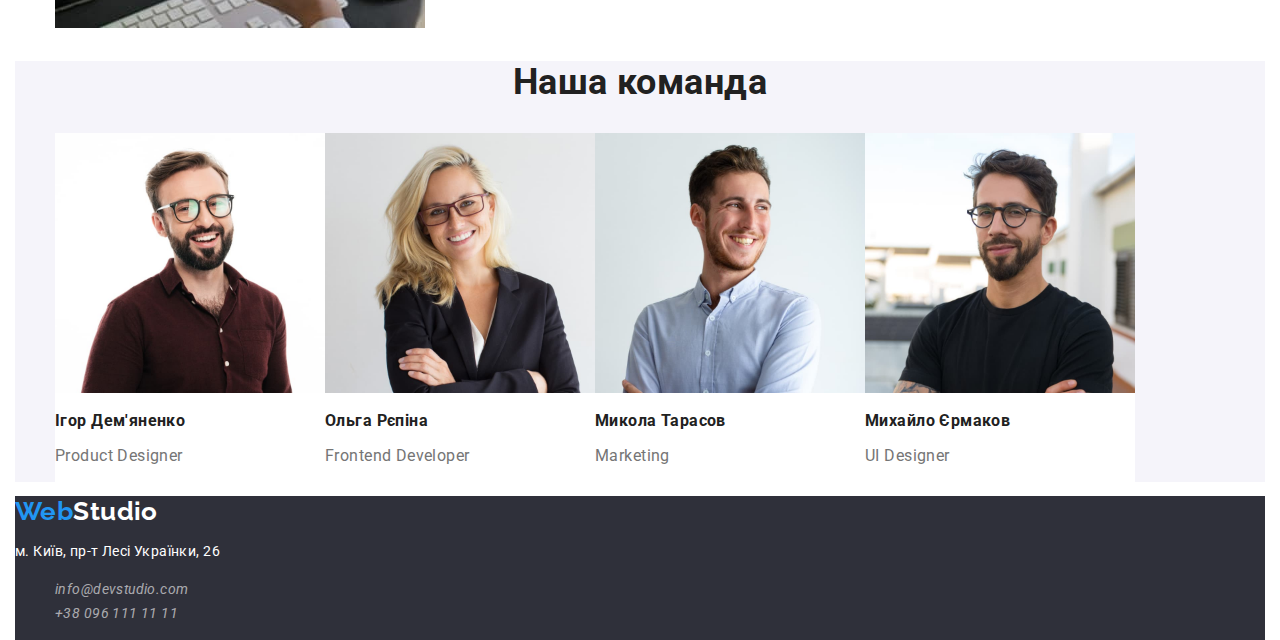
==== commit 49b525c1: "Добавляет стили флекса и отступы для шапки" ====
--- a/index.html
+++ b/index.html
@@ -12,20 +12,21 @@
             rel="stylesheet"
         />
         <link rel="stylesheet" href="./css/styles.css" />
+        <link rel="stylesheet" href="./css/normalize.css" />
     </head>
-    <body>
+    <body class="container">
         <!-- Навигация и контакты в хедере -->
         <header>
-            <nav>
-                <ul class="site-nav">
-                    <li>
+            <nav class="site-nav">
+                <ul class="site-nav-list">
+                    <li class="item">
                         <a class="logo" href="./index.html" lang="en"
                             ><span class="logo-accent">Web</span>Studio</a
                         >
                     </li>
-                    <li><a class="site-nav-link current" href="./index.html">Студія</a></li>
-                    <li><a class="site-nav-link" href="./portfolio.html">Портфоліо</a></li>
-                    <li><a class="site-nav-link" href="./сontacts.html">Контакти</a></li>
+                        <li class="item"><a class="site-nav-link current" href="./index.html">Студія</a></li>
+                        <li class="item"><a class="site-nav-link" href="./portfolio.html">Портфоліо</a></li>
+                        <li class="item"><a class="site-nav-link" href="./сontacts.html">Контакти</a></li>
                 </ul>
             </nav>
             <ul class="contacts">
@@ -39,7 +40,10 @@
         </header>
         <main>
             <section class="hero">
-                <h1 class="hero-title">Ефективні рішення для вашого бізнесу</h1>
+                <h1 class="hero-title">
+                    Ефективні рішення <br />
+                    для вашого бізнесу
+                </h1>
                 <button class="button" type="button">Замовити послугу</button>
             </section>
 
--- a/css/styles.css
+++ b/css/styles.css
@@ -7,26 +7,34 @@
     --white-color: #ffffff;
 }
 
-/* Roboto font-weight: 400, 500, 700, 900 */
-/* Raleway: 700 */
 body {
     font-family: 'Roboto', sans-serif;
     font-size: 14px;
     letter-spacing: 0.03em;
     line-height: 1.17;
-    color: #212121;
-    background-color: #ffffff;
+    color: var(--primary-text-color);
+    background-color: var(--white-color);
 }
 ul {
     list-style: none;
 }
 a {
     text-decoration: none;
-    color: inherit;
+    color: currentColor;
 }
 
 button {
     font-family: inherit;
+}
+
+.container {
+    margin: 0;
+    padding-left: 15px;
+    padding-right: 15px;
+    display: flex;
+    flex-direction: column;
+    /* align-items: center; */
+    /* justify-content: center; */
 }
 
 .visually-hidden {
@@ -61,13 +69,27 @@
 
 /* Общие стили для секций */
 .section-title {
+    text-align: center;
     font-size: 36px;
 }
 
 /* Навигация */
+
+.site-nav-list {
+    display: flex;
+    align-items: baseline;
+}
+
+.site-nav-list > .item:first-child {
+    margin-right: 93px;
+}
+
+.site-nav-list > .item:not(:last-child) {
+    margin-right: 50px;
+}
+
 .logo {
-        font-family: 'Raleway', sans-serif;
-
+    font-family: 'Raleway', sans-serif;
     font-size: 26px;
     font-weight: 700;
     color: #000000;
@@ -109,6 +131,7 @@
 .hero-title {
     font-size: 44px;
     font-weight: 900;
+    text-align: center;
     line-height: 1.36;
     letter-spacing: 0.06em;
     text-transform: uppercase;
@@ -177,6 +200,7 @@
 /* Фильтр со списком работ */
 .portfolio-button {
     font-size: 16px;
+    font-weight: 500;
     line-height: 1.62;
     color: #212121;
     background-color: #f5f4fa;
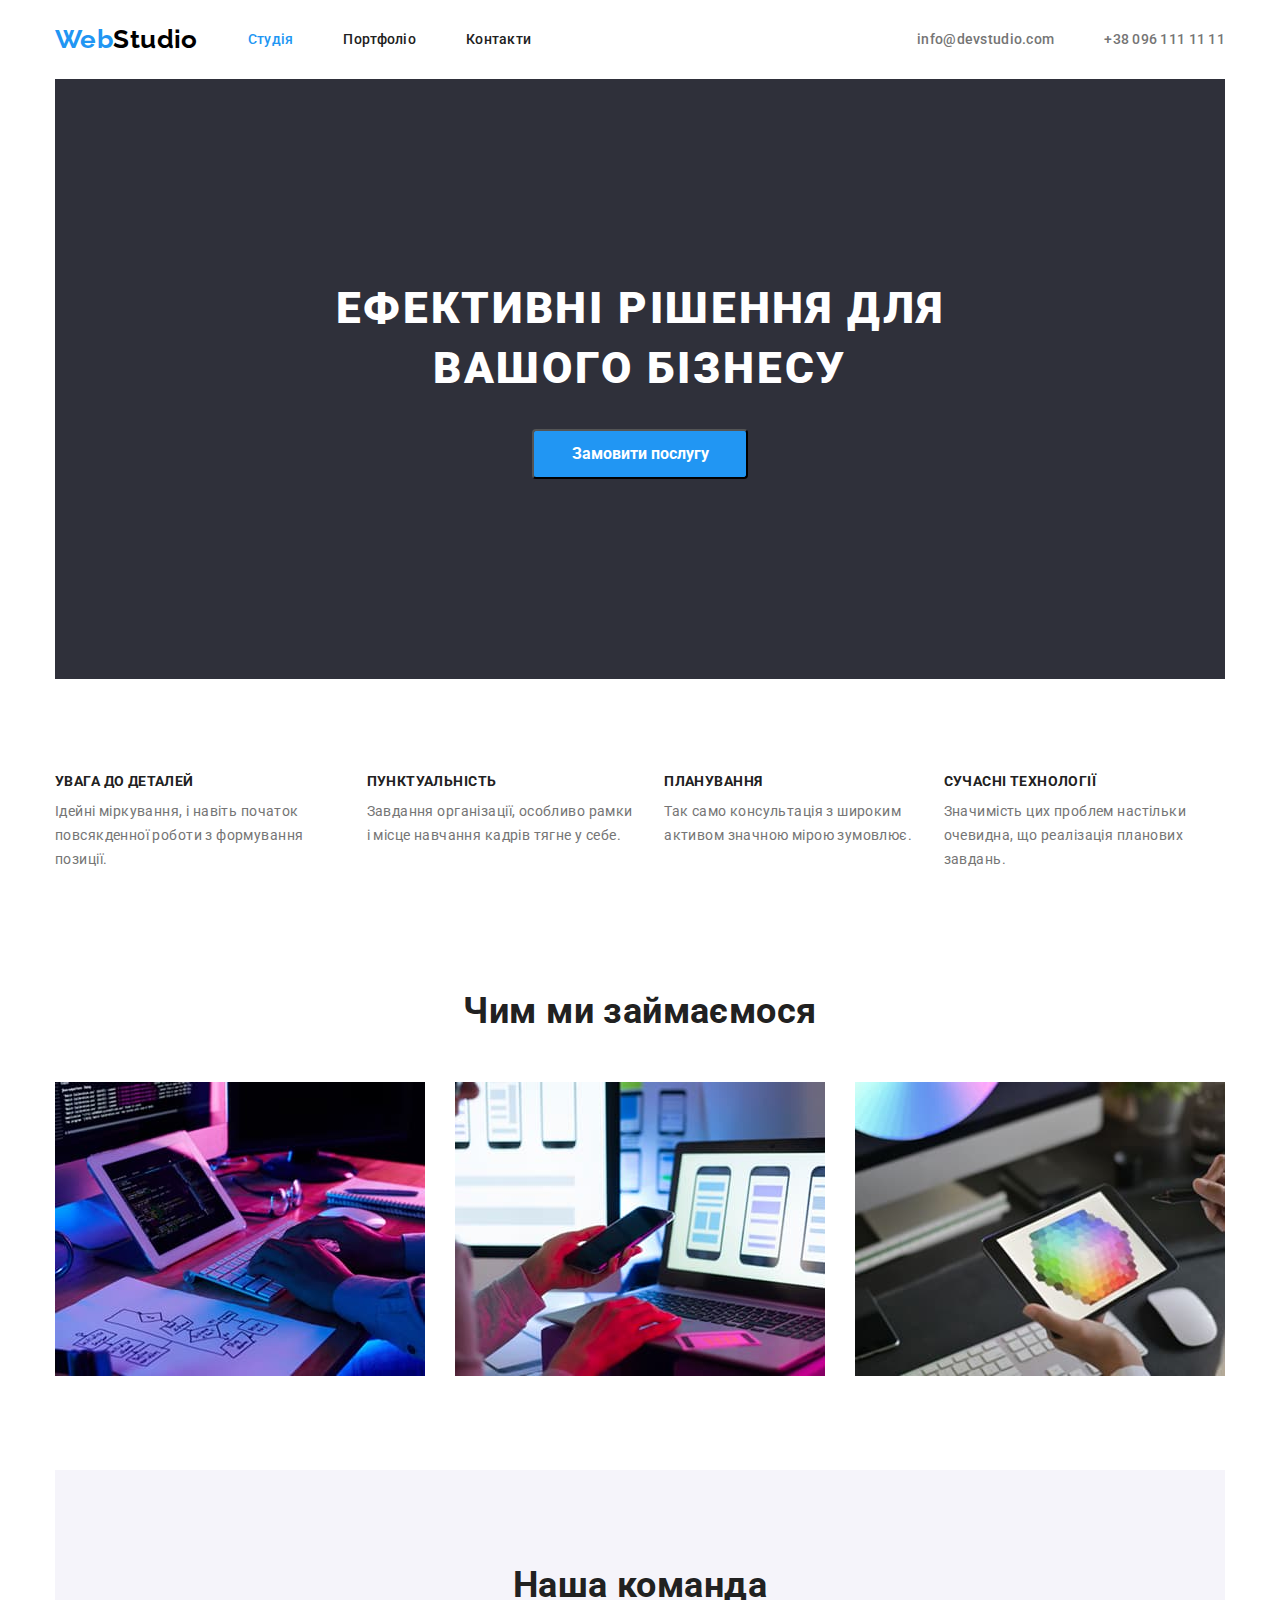
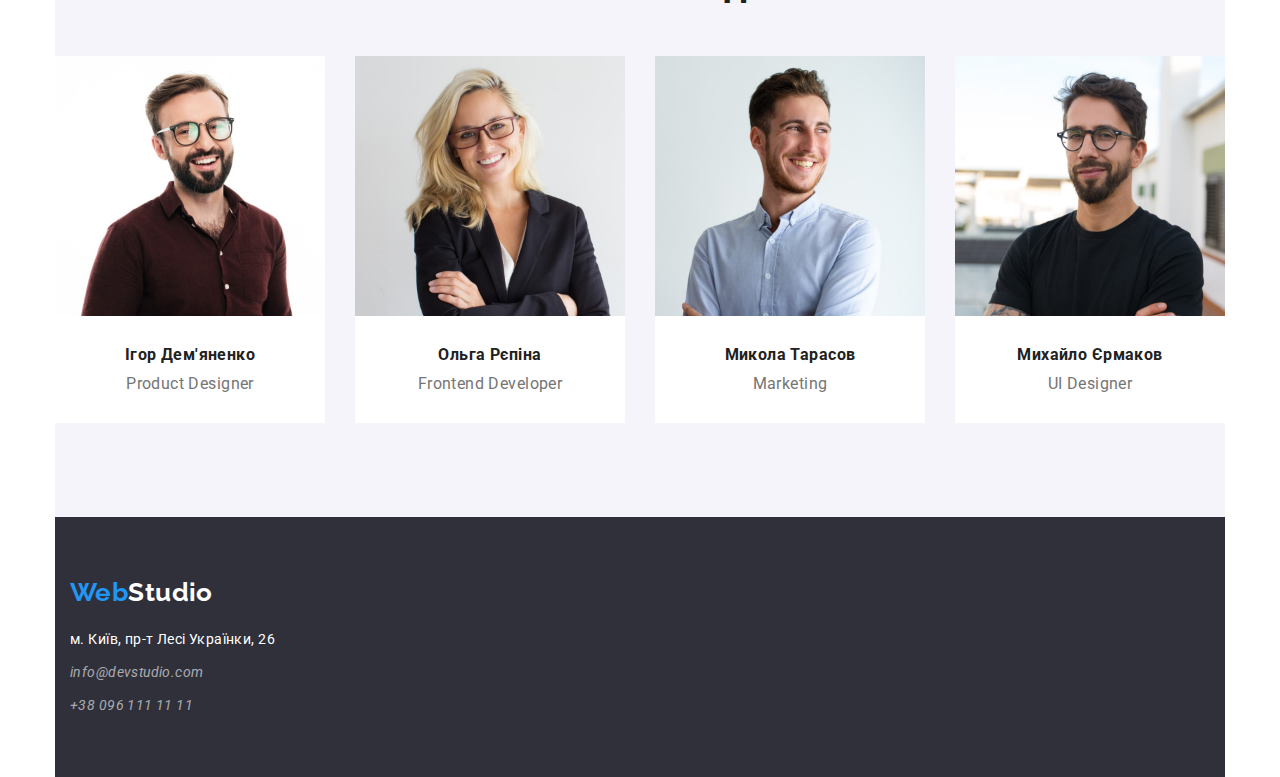
==== commit e556393c: "Добавляет новые стили и убирает ненужные" ====
--- a/index.html
+++ b/index.html
@@ -11,143 +11,176 @@
             href="https://fonts.googleapis.com/css2?family=Raleway:wght@700&family=Roboto:wght@400;500;700;900&display=swap"
             rel="stylesheet"
         />
+        <link
+            rel="stylesheet"
+            href="https://cdnjs.cloudflare.com/ajax/libs/modern-normalize/1.0.0/modern-normalize.min.css"
+        />
         <link rel="stylesheet" href="./css/styles.css" />
-        <link rel="stylesheet" href="./css/normalize.css" />
     </head>
-    <body class="container">
-        <!-- Навигация и контакты в хедере -->
-        <header>
-            <nav class="site-nav">
-                <ul class="site-nav-list">
-                    <li class="item">
-                        <a class="logo" href="./index.html" lang="en"
-                            ><span class="logo-accent">Web</span>Studio</a
-                        >
-                    </li>
-                        <li class="item"><a class="site-nav-link current" href="./index.html">Студія</a></li>
-                        <li class="item"><a class="site-nav-link" href="./portfolio.html">Портфоліо</a></li>
-                        <li class="item"><a class="site-nav-link" href="./сontacts.html">Контакти</a></li>
-                </ul>
-            </nav>
-            <ul class="contacts">
-                <li class>
-                    <a class="contacts-link" href="mailto:info@devstudio.com">info@devstudio.com</a>
-                </li>
-                <li>
-                    <a class="contacts-link" href="tel:+380961111111">+38 096 111 11 11</a>
-                </li>
-            </ul>
-        </header>
-        <main>
-            <section class="hero">
-                <h1 class="hero-title">
-                    Ефективні рішення <br />
-                    для вашого бізнесу
-                </h1>
-                <button class="button" type="button">Замовити послугу</button>
-            </section>
-
-            <!-- Секция преимуществ -->
-            <section class="advantages">
-                <h2 class="visually-hidden">Наші цінності</h2>
-                <ul>
-                    <li>
-                        <h3 class="advantages-subtitle">УВАГА ДО ДЕТАЛЕЙ</h3>
-                        <p class="advantages-text">
-                            Ідейні міркування, і навіть початок повсякденної роботи з формування
-                            позиції.
-                        </p>
-                    </li>
-                    <li>
-                        <h3 class="advantages-subtitle">ПУНКТУАЛЬНІСТЬ</h3>
-                        <p class="advantages-text">
-                            Завдання організації, особливо рамки і місце навчання кадрів тягне у
-                            себе.
-                        </p>
-                    </li>
-                    <li>
-                        <h3 class="advantages-subtitle">ПЛАНУВАННЯ</h3>
-                        <p class="advantages-text">
-                            Так само консультація з широким активом значною мірою зумовлює.
-                        </p>
-                    </li>
-                    <li>
-                        <h3 class="advantages-subtitle">СУЧАСНІ ТЕХНОЛОГІЇ</h3>
-                        <p class="advantages-text">
-                            Значимість цих проблем настільки очевидна, що реалізація планових
-                            завдань.
-                        </p>
-                    </li>
-                </ul>
-            </section>
-            <!-- Чем мы занимаемся -->
-            <section class="section">
-                <h2 class="section-title">Чим ми займаємося</h2>
-                <ul>
-                    <li>
-                        <a href="">
-                            <img src="./images/box_1.jpg" alt="программирование" width="370" />
-                        </a>
-                    </li>
-                    <li>
-                        <a href="">
-                            <img
-                                src="./images/box_2.jpg"
-                                alt="интерфейсы для мобильных устройств"
-                                width="370"
-                            />
-                        </a>
-                    </li>
-                    <li>
-                        <a href="">
-                            <img src="./images/box_3.jpg" alt="веб-дизайн" width="370" />
-                        </a>
-                    </li>
-                </ul>
-            </section>
-            <!-- Наша команда -->
-            <section class="section team">
-                <h2 class="section-title">Наша команда</h2>
-                <ul class="team-list">
-                    <li class="team-item">
-                        <img src="./images/img_1.jpg" alt="Фото Игоря Демьяненко" width="270" />
-                        <h3 class="team-title">Ігор Дем'яненко</h3>
-                        <p class="team-descroption" lang="en">Product Designer</p>
-                    </li>
-                    <li class="team-item">
-                        <img src="./images/img_2.jpg" alt="Фото Ольги Репиной" width="270" />
-                        <h3 class="team-title">Ольга Рєпіна</h3>
-                        <p class="team-descroption" lang="en">Frontend Developer</p>
-                    </li>
-                    <li class="team-item">
-                        <img src="./images/img_3.jpg" alt="Фото Николая Тарасова" width="270" />
-                        <h3 class="team-title">Микола Тарасов</h3>
-                        <p class="team-descroption" lang="en">Marketing</p>
-                    </li>
-                    <li class="team-item">
-                        <img src="./images/img_4.jpg" alt="Фото Михаила Ермакова" width="270" />
-                        <h3 class="team-title">Михайло Єрмаков</h3>
-                        <p class="team-descroption" lang="en">UI Designer</p>
-                    </li>
-                </ul>
-            </section>
-        </main>
-        <!-- Подвал -->
-        <footer class="footer">
-            <a class="logo" href="./index.html"><span class="logo-accent">Web</span>Studio</a>
-            <address class="address">
-                <p class="address-text">м. Київ, пр-т Лесі Українки, 26</p>
-                <ul>
-                    <li>
-                        <a class="address contact" href="mailto:info@devstudio.com"
+    <div class="container">
+        <body>
+            <!-- Навигация и контакты в хедере -->
+            <header class="header">
+                <nav class="site-nav">
+                    <ul class="site-nav-list">
+                        <li class="item">
+                            <a class="logo" href="./index.html" lang="en"
+                                ><span class="logo-accent">Web</span>Studio</a
+                            >
+                        </li>
+                        <li class="item">
+                            <a class="site-nav-link current" href="./index.html">Студія</a>
+                        </li>
+                        <li class="item">
+                            <a class="site-nav-link" href="./portfolio.html">Портфоліо</a>
+                        </li>
+                        <li class="item">
+                            <a class="site-nav-link" href="./сontacts.html">Контакти</a>
+                        </li>
+                    </ul>
+                </nav>
+                <ul class="header-contacts-list">
+                    <li class="contacts-item">
+                        <a class="contacts-link" href="mailto:info@devstudio.com"
                             >info@devstudio.com</a
                         >
                     </li>
-                    <li>
-                        <a class="address contact" href="tel:+380961111111">+38 096 111 11 11</a>
+                    <li class="contacts-item">
+                        <a class="contacts-link" href="tel:+380961111111">+38 096 111 11 11</a>
                     </li>
                 </ul>
-            </address>
-        </footer>
-    </body>
+            </header>
+            <main>
+                <section class="hero">
+                    <h1 class="hero-title">Ефективні рішення для <br />вашого бізнесу</h1>
+                    <button class="button" type="button">Замовити послугу</button>
+                </section>
+
+                <!-- Секция преимуществ -->
+                <section class="advantages">
+                    <h2 class="visually-hidden">Наші цінності</h2>
+                    <ul class="advantages-list">
+                        <li class="advantages-item">
+                            <h3 class="advantages-subtitle">УВАГА ДО ДЕТАЛЕЙ</h3>
+                            <p class="advantages-text">
+                                Ідейні міркування, і навіть початок повсякденної роботи з формування
+                                позиції.
+                            </p>
+                        </li>
+                        <li class="advantages-item">
+                            <h3 class="advantages-subtitle">ПУНКТУАЛЬНІСТЬ</h3>
+                            <p class="advantages-text">
+                                Завдання організації, особливо рамки і місце навчання кадрів тягне у
+                                себе.
+                            </p>
+                        </li>
+                        <li class="advantages-item">
+                            <h3 class="advantages-subtitle">ПЛАНУВАННЯ</h3>
+                            <p class="advantages-text">
+                                Так само консультація з широким активом значною мірою зумовлює.
+                            </p>
+                        </li>
+                        <li class="advantages-item">
+                            <h3 class="advantages-subtitle">СУЧАСНІ ТЕХНОЛОГІЇ</h3>
+                            <p class="advantages-text">
+                                Значимість цих проблем настільки очевидна, що реалізація планових
+                                завдань.
+                            </p>
+                        </li>
+                    </ul>
+                </section>
+                <!-- Чем мы занимаемся -->
+                <section class="section">
+                    <h2 class="section-title services-title">Чим ми займаємося</h2>
+                    <ul class="services-list">
+                        <li>
+                            <a href="">
+                                <img src="./images/box_1.jpg" alt="программирование" width="370" />
+                            </a>
+                        </li>
+                        <li>
+                            <a href="">
+                                <img
+                                    src="./images/box_2.jpg"
+                                    alt="интерфейсы для мобильных устройств"
+                                    width="370"
+                                />
+                            </a>
+                        </li>
+                        <li>
+                            <a href="">
+                                <img src="./images/box_3.jpg" alt="веб-дизайн" width="370" />
+                            </a>
+                        </li>
+                    </ul>
+                </section>
+                <!-- Наша команда -->
+                <section class="section team">
+                    <h2 class="section-title">Наша команда</h2>
+                    <ul class="team-list">
+                        <li class="team-item">
+                            <img
+                                src="./images/img_1.jpg"
+                                class="team-photo"
+                                alt="Фото Игоря Демьяненко"
+                                width="270"
+                            />
+                            <h3 class="team-title">Ігор Дем'яненко</h3>
+                            <p class="team-descroption" lang="en">Product Designer</p>
+                        </li>
+                        <li class="team-item">
+                            <img
+                                src="./images/img_2.jpg"
+                                class="team-photo"
+                                alt="Фото Ольги Репиной"
+                                width="270"
+                            />
+                            <h3 class="team-title">Ольга Рєпіна</h3>
+                            <p class="team-descroption" lang="en">Frontend Developer</p>
+                        </li>
+                        <li class="team-item">
+                            <img
+                                src="./images/img_3.jpg"
+                                class="team-photo"
+                                alt="Фото Николая Тарасова"
+                                width="270"
+                            />
+                            <h3 class="team-title">Микола Тарасов</h3>
+                            <p class="team-descroption" lang="en">Marketing</p>
+                        </li>
+                        <li class="team-item">
+                            <img
+                                src="./images/img_4.jpg"
+                                class="team-photo"
+                                alt="Фото Михаила Ермакова"
+                                width="270"
+                            />
+                            <h3 class="team-title">Михайло Єрмаков</h3>
+                            <p class="team-descroption" lang="en">UI Designer</p>
+                        </li>
+                    </ul>
+                </section>
+            </main>
+            <!-- Подвал -->
+            <footer class="footer">
+                <a class="logo" href="./index.html"><span class="logo-accent">Web</span>Studio</a>
+                <address class="address">
+                    <p class="address-text">м. Київ, пр-т Лесі Українки, 26</p>
+
+                    <ul class="footer-contacts-list">
+                        <li class="footer-contacts-item">
+                            <a class="address contact" href="mailto:info@devstudio.com"
+                                >info@devstudio.com</a
+                            >
+                        </li>
+                        <li class="footer-contacts-item">
+                            <a class="address contact" href="tel:+380961111111"
+                                >+38 096 111 11 11</a
+                            >
+                        </li>
+                    </ul>
+                </address>
+            </footer>
+        </body>
+    </div>
 </html>
--- a/css/styles.css
+++ b/css/styles.css
@@ -17,24 +17,36 @@
 }
 ul {
     list-style: none;
+    margin: 0;
+    padding: 0;
 }
 a {
     text-decoration: none;
     color: currentColor;
 }
 
-button {
-    font-family: inherit;
+p {
+    margin: 0;
+}
+
+h1,
+h2,
+h3,
+h4,
+h5,
+h6 {
+    font-weight: 700;
+    margin: 0;
+}
+
+img {
+    display: block;
 }
 
 .container {
-    margin: 0;
-    padding-left: 15px;
-    padding-right: 15px;
-    display: flex;
-    flex-direction: column;
-    /* align-items: center; */
-    /* justify-content: center; */
+    margin: 0 auto;
+    padding: 0 15px;
+    width: 1200px;
 }
 
 .visually-hidden {
@@ -49,19 +61,15 @@
     border: 0;
 }
 
-h1,
-h2,
-h3,
-h4,
-h5,
-h6 {
+.button {
+    display: inline-block;
+    font-family: inherit;
+    text-align: center;
+    font-size: 16px;
     font-weight: 700;
-}
-
-.button {
-    font-size: 16px;
-    width: 216px;
+    padding: 10px 32px;
     height: 50px;
+    min-width: 216px;
     color: var(--white-color);
     background-color: var(--accent-color);
     border-radius: 4px;
@@ -73,19 +81,13 @@
     font-size: 36px;
 }
 
-/* Навигация */
-
-.site-nav-list {
-    display: flex;
-    align-items: baseline;
-}
-
-.site-nav-list > .item:first-child {
-    margin-right: 93px;
-}
-
-.site-nav-list > .item:not(:last-child) {
-    margin-right: 50px;
+/* Хедер и Навигация */
+
+.header {
+    display: flex;
+    align-items: center;
+    margin-top: 24px;
+    margin-bottom: 25px;
 }
 
 .logo {
@@ -94,9 +96,25 @@
     font-weight: 700;
     color: #000000;
 }
+
 .logo-accent {
     color: var(--accent-color);
 }
+
+.site-nav-list {
+    display: flex;
+    align-items: center;
+    margin: 0;
+}
+
+.site-nav-list > .item:first-child {
+    margin-right: 93px;
+}
+
+.site-nav-list > .item:not(:last-child) {
+    margin-right: 50px;
+}
+
 .site-nav-link,
 .contacts-link {
     color: currentColor;
@@ -113,6 +131,15 @@
 }
 
 /* Контакты в шапке */
+.header-contacts-list {
+    display: flex;
+    margin-left: auto;
+}
+
+.contacts-item:first-child {
+    margin-right: 50px;
+}
+
 .contacts-link {
     color: var(--secondary-text-color);
 }
@@ -127,42 +154,107 @@
 /* Секция героя */
 .hero {
     background-color: var(--dark-section-bg);
+    height: 600px;
+    text-align: center;
+    margin-bottom: 94px;
+    /* margin-left: -15px;
+    margin-right: -15px; */
 }
 .hero-title {
     font-size: 44px;
     font-weight: 900;
-    text-align: center;
     line-height: 1.36;
     letter-spacing: 0.06em;
     text-transform: uppercase;
     color: var(--white-color);
+    padding-top: 200px;
+    margin-bottom: 30px;
 }
 
 /* Секция преимуществ  */
 
-.advantages-text {
+.advantages {
+    display: flex;
+    justify-content: center;
+}
+
+.advantages-list {
+    display: flex;
+    margin-bottom: 118px;
+}
+
+.advantages-item:not(:last-child) {
+    margin-right: 30px;
+}
+
+.advantages-subtitle {
+    font-size: 14px;
+    margin-bottom: 10px;
+}
+
+/* Секция "Чем мы занимаемся */
+
+.section > .services-title {
+    margin-bottom: 50px;
+}
+
+.services-list {
+    display: flex;
+    justify-content: center;
+    margin-bottom: 94px;
+}
+
+.services-list > li:not(:last-child) {
+    margin-right: 30px;
+}
+
+.advantages-item > .advantages-text {
     line-height: 1.71;
     color: var(--secondary-text-color);
 }
 
 /* Секция "Наша команда */
 
+.section.team {
+    padding-top: 94px;
+    padding-bottom: 94px;
+}
+
 .team {
     background-color: var(--light-section-bg);
 }
 
+.team > .section-title {
+    margin-bottom: 50px;
+}
+
 .team-list {
     display: flex;
+    justify-content: center;
 }
 
 .team-item {
     width: 270px;
+    padding-bottom: 30px;
     background-color: var(--white-color);
+}
+
+.team-item:not(:last-child) {
+    margin-right: 30px;
+}
+
+.team-photo {
+    margin-bottom: 30px;
+}
+
+.team-title {
+    margin-bottom: 10px;
 }
 
 .team-title,
 .team-descroption {
     font-size: 16px;
+    text-align: center;
 }
 
 .team-descroption {
@@ -176,10 +268,13 @@
 } */
 .footer {
     background-color: var(--dark-section-bg);
+    padding: 60px 0 60px 15px;
 }
 
 .footer > .logo {
-    color: var(--white-color);
+    display: inline-block;
+    color: var(--white-color);
+    margin-bottom: 20px;
 }
 
 .address {
@@ -190,6 +285,11 @@
     color: var(--white-color);
     font-style: normal;
     font-size: 14px;
+    margin-bottom: 9px;
+}
+
+.footer-contacts-item:not(:last-child) {
+    margin-bottom: 9px;
 }
 
 .address.contact {
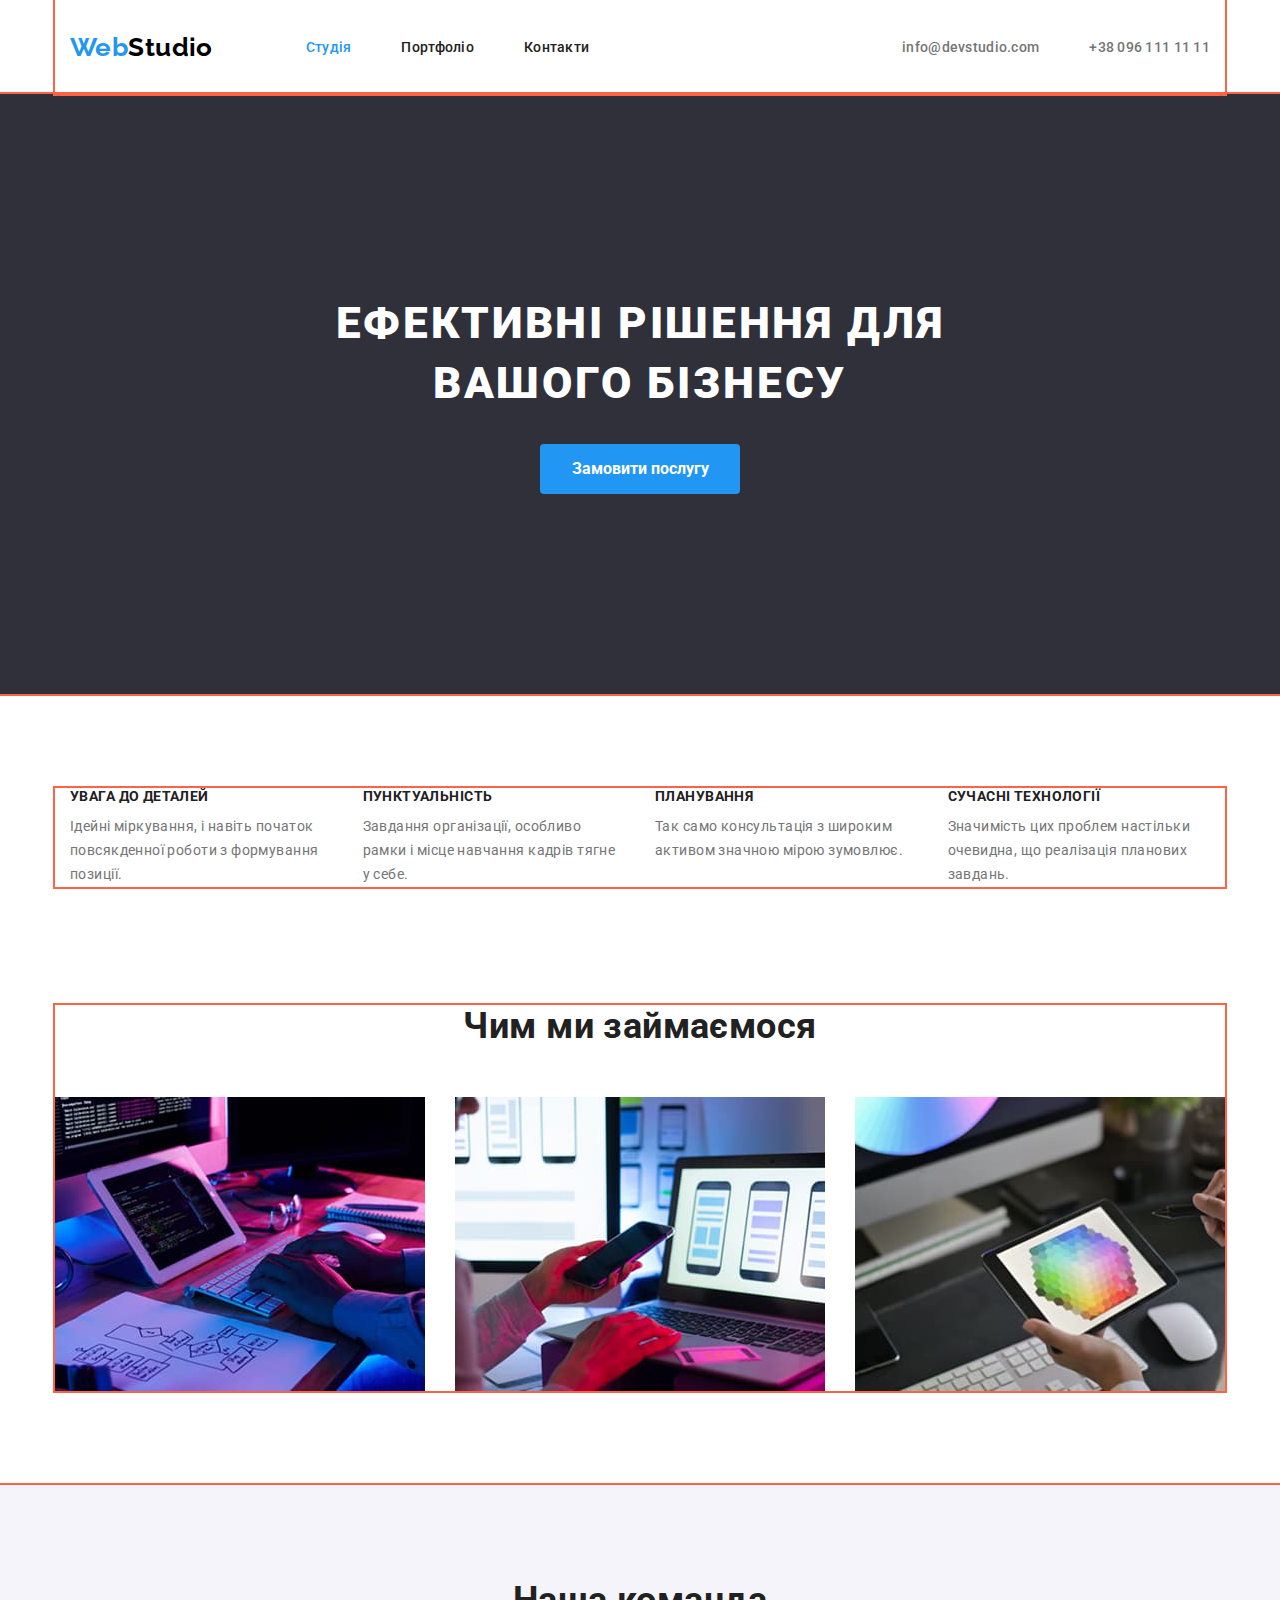
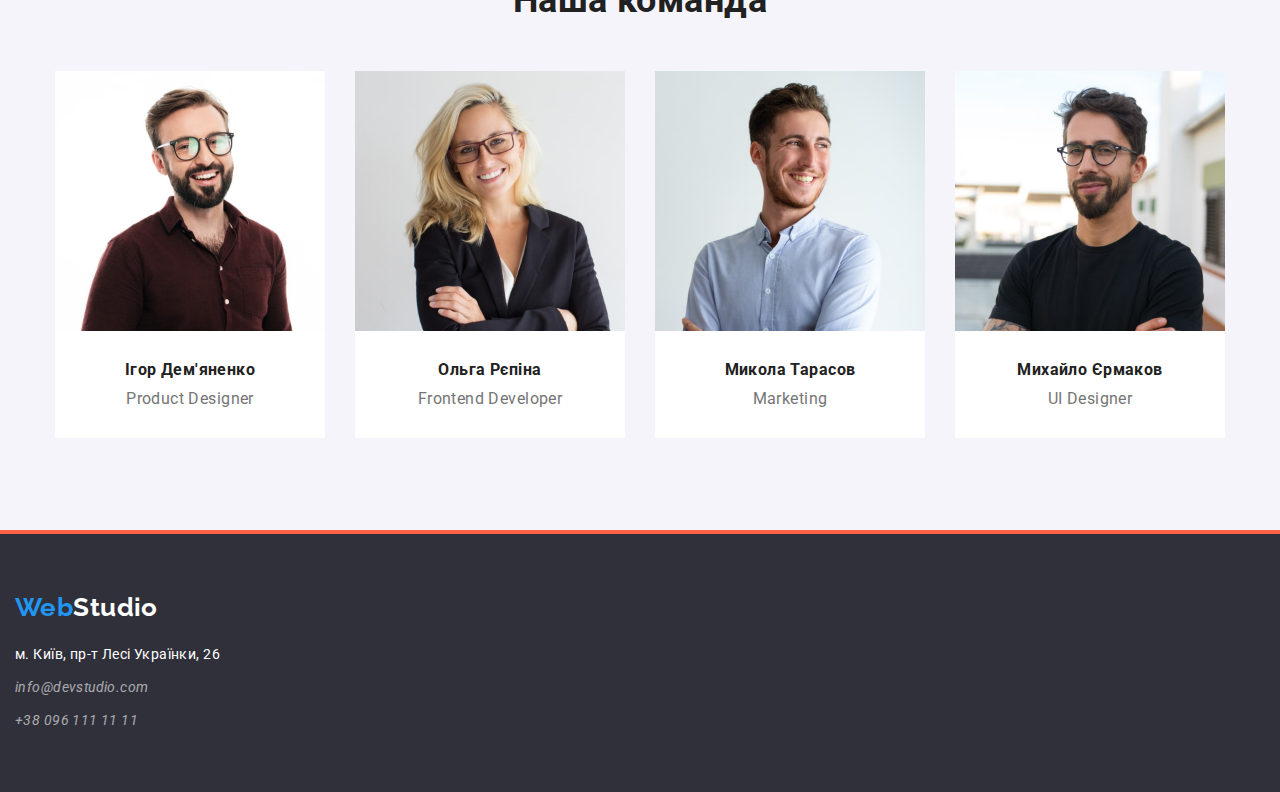
==== commit d3252a46: "Добавлена геометрия страницы портфолио" ====
--- a/index.html
+++ b/index.html
@@ -17,10 +17,10 @@
         />
         <link rel="stylesheet" href="./css/styles.css" />
     </head>
-    <div class="container">
+    <!-- <div class="container"> -->
         <body>
             <!-- Навигация и контакты в хедере -->
-            <header class="header">
+            <header class="header container">
                 <nav class="site-nav">
                     <ul class="site-nav-list">
                         <li class="item">
@@ -39,7 +39,7 @@
                         </li>
                     </ul>
                 </nav>
-                <ul class="header-contacts-list">
+                <ul class="flexbox">
                     <li class="contacts-item">
                         <a class="contacts-link" href="mailto:info@devstudio.com"
                             >info@devstudio.com</a
@@ -57,7 +57,7 @@
                 </section>
 
                 <!-- Секция преимуществ -->
-                <section class="advantages">
+                <section class="advantages container">
                     <h2 class="visually-hidden">Наші цінності</h2>
                     <ul class="advantages-list">
                         <li class="advantages-item">
@@ -90,7 +90,7 @@
                     </ul>
                 </section>
                 <!-- Чем мы занимаемся -->
-                <section class="section">
+                <section class="section container">
                     <h2 class="section-title services-title">Чим ми займаємося</h2>
                     <ul class="services-list">
                         <li>
@@ -182,5 +182,5 @@
                 </address>
             </footer>
         </body>
-    </div>
+    <!-- </div> -->
 </html>
--- a/css/styles.css
+++ b/css/styles.css
@@ -46,7 +46,17 @@
 .container {
     margin: 0 auto;
     padding: 0 15px;
-    width: 1200px;
+    width: 1170px;
+}
+
+section,
+header,
+footer {
+    outline: 2px solid tomato;
+}
+
+.flexbox {
+    display: flex;
 }
 
 .visually-hidden {
@@ -67,9 +77,10 @@
     text-align: center;
     font-size: 16px;
     font-weight: 700;
-    padding: 10px 32px;
+    border: 1px solid transparent;
+    padding: 10px 24px;
     height: 50px;
-    min-width: 216px;
+    min-width: 200px;
     color: var(--white-color);
     background-color: var(--accent-color);
     border-radius: 4px;
@@ -86,8 +97,8 @@
 .header {
     display: flex;
     align-items: center;
-    margin-top: 24px;
-    margin-bottom: 25px;
+    justify-content: space-between;
+    padding: 32px 15px;
 }
 
 .logo {
@@ -107,12 +118,12 @@
     margin: 0;
 }
 
+.site-nav-list > .item:not(:last-child) {
+    margin-right: 50px;
+}
+
 .site-nav-list > .item:first-child {
     margin-right: 93px;
-}
-
-.site-nav-list > .item:not(:last-child) {
-    margin-right: 50px;
 }
 
 .site-nav-link,
@@ -131,10 +142,6 @@
 }
 
 /* Контакты в шапке */
-.header-contacts-list {
-    display: flex;
-    margin-left: auto;
-}
 
 .contacts-item:first-child {
     margin-right: 50px;
@@ -175,16 +182,12 @@
 
 .advantages {
     display: flex;
-    justify-content: center;
+    margin-bottom: 118px;
 }
 
 .advantages-list {
     display: flex;
-    margin-bottom: 118px;
-}
-
-.advantages-item:not(:last-child) {
-    margin-right: 30px;
+    column-gap: 30px;
 }
 
 .advantages-subtitle {
@@ -192,6 +195,10 @@
     margin-bottom: 10px;
 }
 
+.advantages-item {
+    width: calc(100% / 4);
+}
+
 /* Секция "Чем мы занимаемся */
 
 .section > .services-title {
@@ -200,12 +207,9 @@
 
 .services-list {
     display: flex;
+    column-gap: 30px;
     justify-content: center;
     margin-bottom: 94px;
-}
-
-.services-list > li:not(:last-child) {
-    margin-right: 30px;
 }
 
 .advantages-item > .advantages-text {
@@ -214,7 +218,6 @@
 }
 
 /* Секция "Наша команда */
-
 .section.team {
     padding-top: 94px;
     padding-bottom: 94px;
@@ -230,17 +233,13 @@
 
 .team-list {
     display: flex;
+    column-gap: 30px;
     justify-content: center;
 }
 
 .team-item {
-    width: 270px;
     padding-bottom: 30px;
     background-color: var(--white-color);
-}
-
-.team-item:not(:last-child) {
-    margin-right: 30px;
 }
 
 .team-photo {
@@ -298,13 +297,31 @@
 
 /* !PORTFOLIO */
 /* Фильтр со списком работ */
+
+.portfolio {
+    margin: 94px auto;
+}
+
+.portfolio-menu {
+    display: flex;
+    justify-content: center;
+    margin-bottom: 50px;
+}
+
+.portfolio-menu-item:not(:last-child) {
+    margin-right: 8px;
+}
+
 .portfolio-button {
+    display: inline-block;
+    min-width: 67px;
     font-size: 16px;
     font-weight: 500;
     line-height: 1.62;
     color: #212121;
     background-color: #f5f4fa;
-    border: none;
+    padding: 6px 22px;
+    border: 0.5px solid transparent;
 }
 
 .portfolio-button:hover,
@@ -315,19 +332,40 @@
 
 /* Примеры работ */
 
-.examples-subtitle {
+.portfolio-list {
+    display: flex;
+    flex-wrap: wrap;
+    column-gap: 30px;
+    gap: 30px;
+}
+
+.portfolio-list a {
+    flex-basis: calc((100% - 60px) / 3);
+}
+
+/* 
+.portfolio-list a:not(:nth-last-child(-n+3)) {
+    margin-bottom: 30px;
+} */
+
+.portfolio-img {
+    margin-bottom: 20px;
+}
+
+.portfolio-subtitle {
     font-size: 18px;
     line-height: 2;
     letter-spacing: 0.06em;
-}
-
-.examples-description {
-    display: none;
+    margin-bottom: 4px;
+}
+
+.portfolio-description {
     font-size: 18px;
     line-height: 1.55;
-}
-
-.examples-category {
+    display: none;
+}
+
+.portfolio-category {
     font-size: 16px;
     line-height: 1.87;
     color: var(--secondary-text-color);
